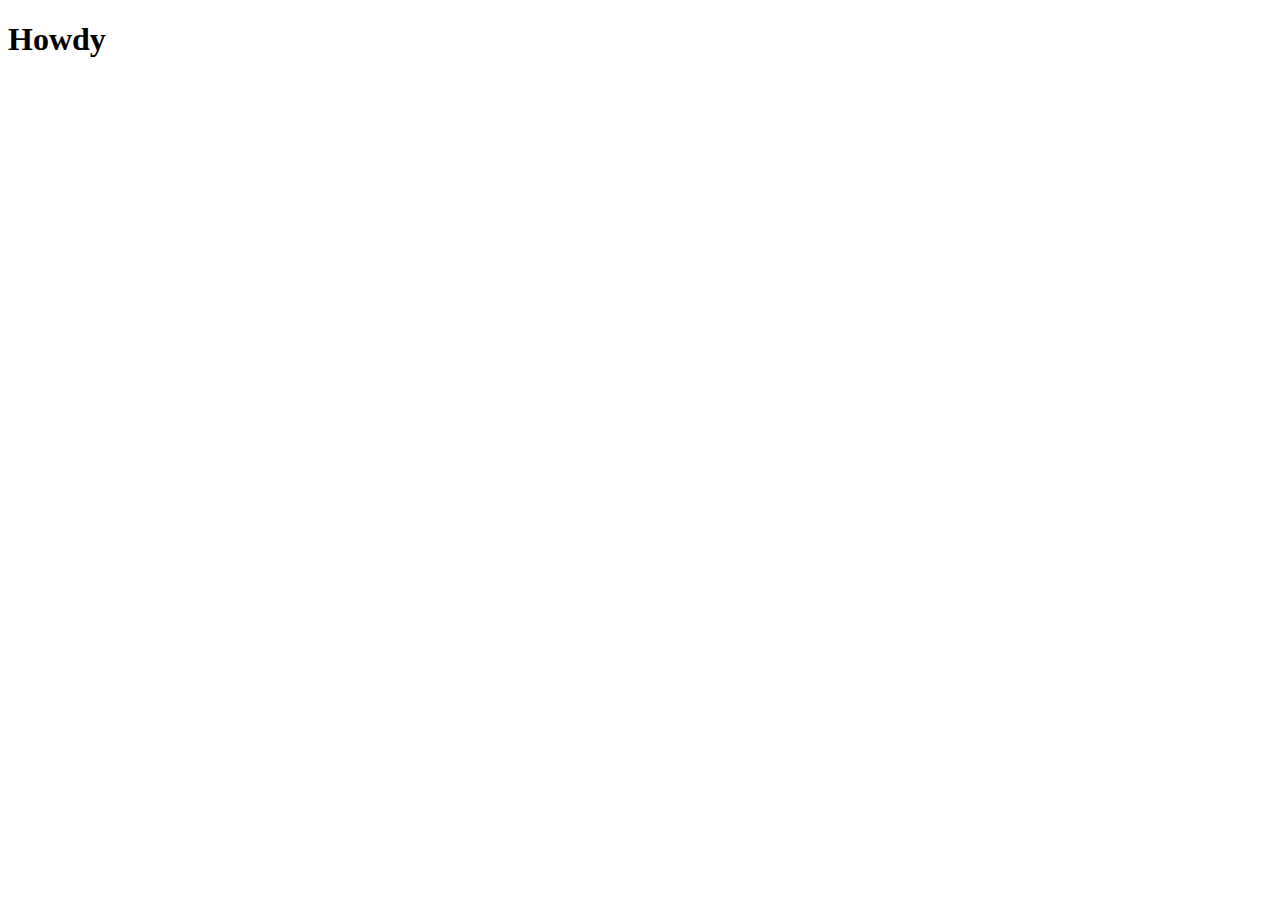
==== index.html @ fedf6601 "Add files via upload" ====
<!doctype html>
<html lang="nl">
	
<head>
	<meta charset="UTF-8">
	<meta name="author" content="jouw naam">
	<meta name="viewport" content="width=device-width, initial-scale=1">
	
	<title>Howdy</title>
	
	<link href="styles/style.css" rel="stylesheet">
</head>

<body>
	<h1>Howdy</h1>
	<script src="scripts/script.js"></script>
</body>
	
</html>
---- styles/style.css ----
/* CSS Document */
*, *::after, *::before {
  box-sizing:border-box;  
}
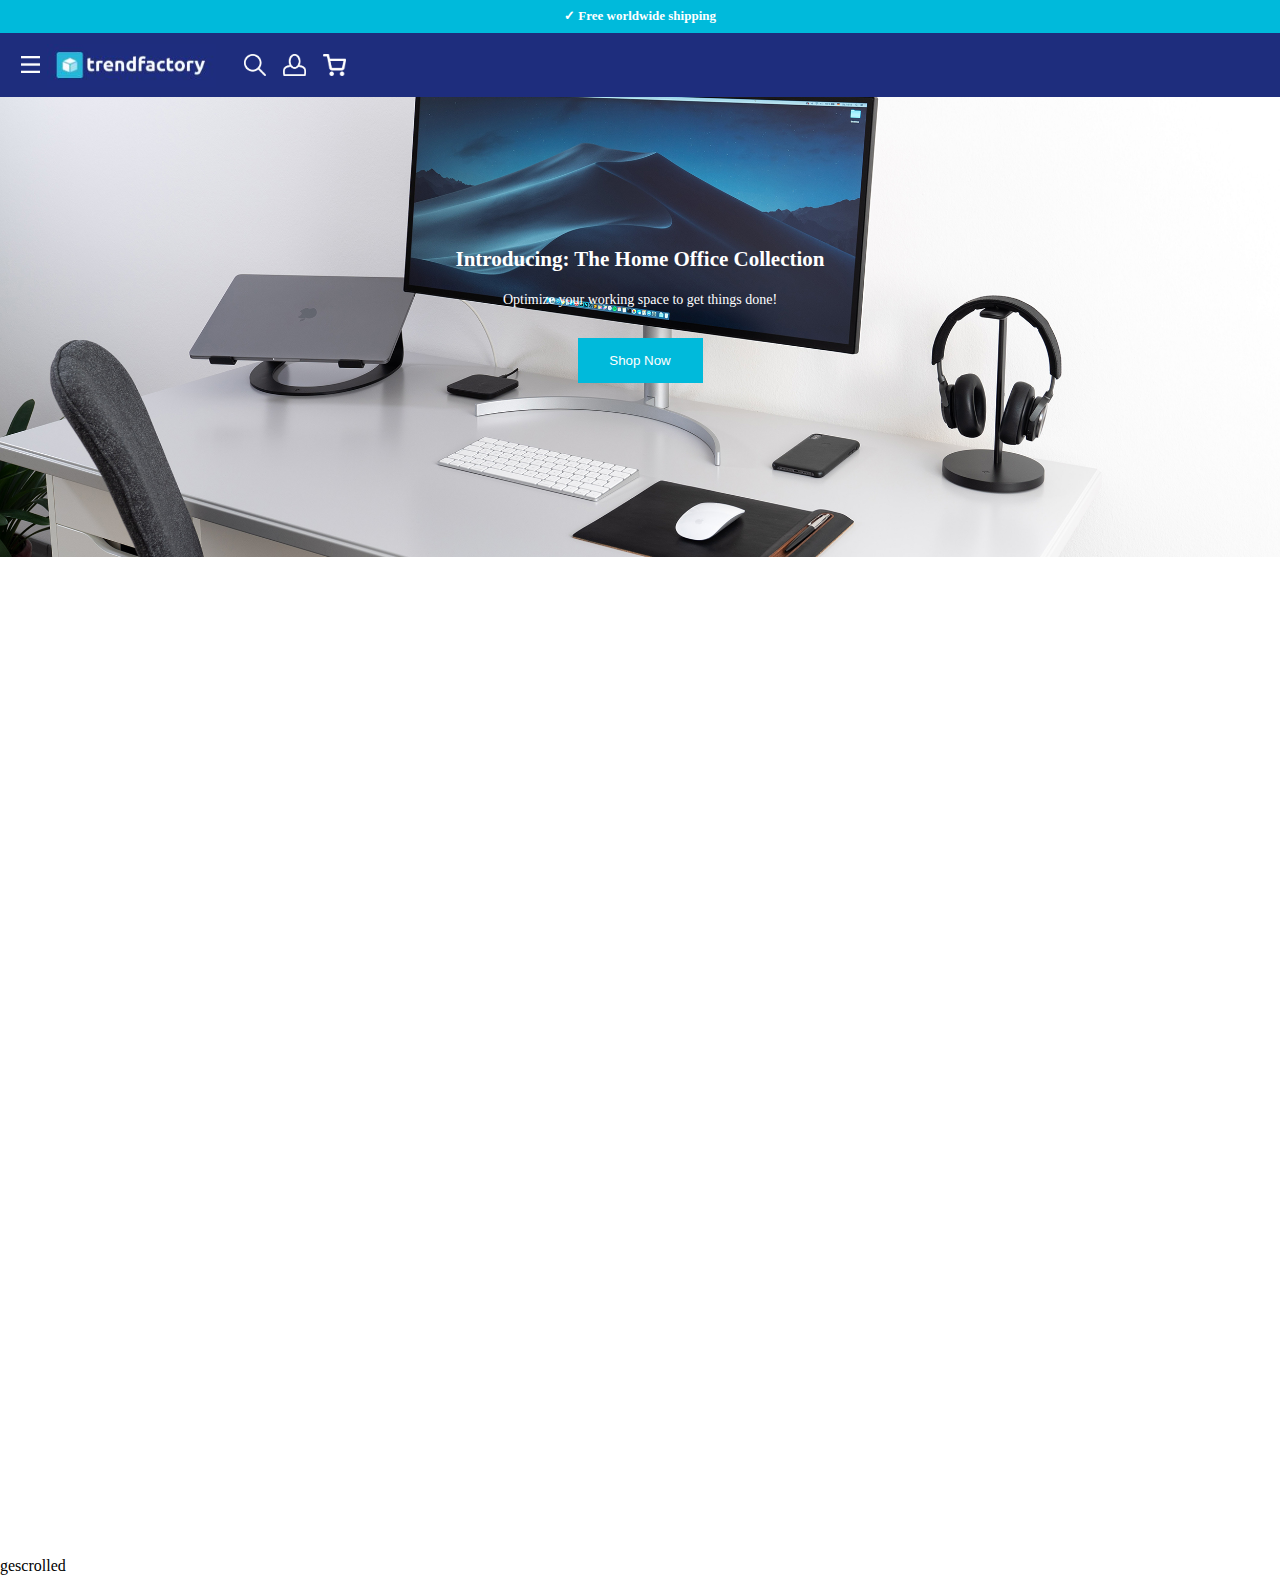
==== commit 563818bf: "Add files via upload" ====
--- a/index.html
+++ b/index.html
@@ -1,19 +1,46 @@
 <!doctype html>
 <html lang="nl">
-	
+
 <head>
 	<meta charset="UTF-8">
 	<meta name="author" content="jouw naam">
 	<meta name="viewport" content="width=device-width, initial-scale=1">
-	
+	<link href="styles/style.css" rel="stylesheet">
 	<title>Howdy</title>
-	
-	<link href="styles/style.css" rel="stylesheet">
 </head>
 
 <body>
-	<h1>Howdy</h1>
+	<header>
+		<section class="top-bar">
+			<h6> &#x2713; Free worldwide shipping</h6>
+
+		</section>
+	<nav class="nav">
+		<img class="hamburger" src="images/menu.png" alt="Hamburger menu">
+		<a href="index.html">
+		<img class="logo" src="images/logo.JPG" alt="Logo trend factory">
+		</a>
+		<img class="search" src="images/search.png" alt="zoek knop">
+		<img class="account" src="images/account.png" alt="account knop">
+		<img class="cart" src="images/cart.png" alt="winkelwagen knop">
+	</nav>
+</header>
+<a href="#"></a>
+<section id="showcase1">
+      <h1> Introducing: The Home Office Collection</h1>
+      <p> Optimize your working space to get things done!</p>
+			<a href="shop.html">
+			<button type="submit" name="button" class="button_1">Shop Now</button>
+			</a>
+  </section>
+
+	<p id="tester">
+		gescrolled
+	</p>
+
+
+
 	<script src="scripts/script.js"></script>
 </body>
-	
+
 </html>
--- a/styles/style.css
+++ b/styles/style.css
@@ -1,5 +1,107 @@
 /* CSS Document */
 *, *::after, *::before {
-  box-sizing:border-box;  
+  box-sizing:border-box;
+  padding: 0;
+  margin: 0;
+  text-decoration: none;
+  list-style: none;
 }
 
+body {
+  font-family: montserrat;
+}
+
+section.top-bar {
+  height: 33px;
+  background-color: #00BADB;
+}
+
+section.top-bar h6 {
+  padding: 8px 0;
+  font-size: 13px;
+color: white;
+text-align: center;
+}
+
+nav {
+position: sticky;
+top: 0;
+background: #1E2D7D;
+height: 64px;
+width: 100%;
+}
+
+img{
+  position: relative;
+}
+
+img.hamburger {
+height: auto;
+height: 17px;
+position: relative;
+bottom: 0.2em;
+left: 1.3em;
+}
+
+img.logo {
+height: auto;
+height: 43px;
+position: relative;
+top: 0.7em;
+left: 1.5em;
+}
+
+img.search {
+  height: auto;
+  height: 22px;
+  position: relative;
+  left: 3em;
+}
+
+img.account {
+  height: auto;
+  height: 22px;
+  position: relative;
+  left: 3.8em;
+}
+
+img.cart {
+  height: auto;
+  height: 22px;
+  position: relative;
+  left: 4.6em;
+}
+
+#showcase1 {
+min-height: 460px;
+  background-image: url('../images/showcase.jpg');
+  background-size: cover;
+  background-position: center;
+  text-align: center;
+  color: white;
+}
+
+#showcase1 h1 {
+  padding-top: 150px;
+  font-size: 21px;
+}
+
+#showcase1 p {
+  padding-top:20px;
+  font-size: 14px;
+  margin-bottom: 30px;
+}
+
+.button_1 {
+  height: 45px;
+  width: 125px;
+  background: #00BADB;
+  border: none;
+  align-content: center;
+  color: #ffffff;
+
+}
+
+#tester {
+  padding-top: 1000px;
+}
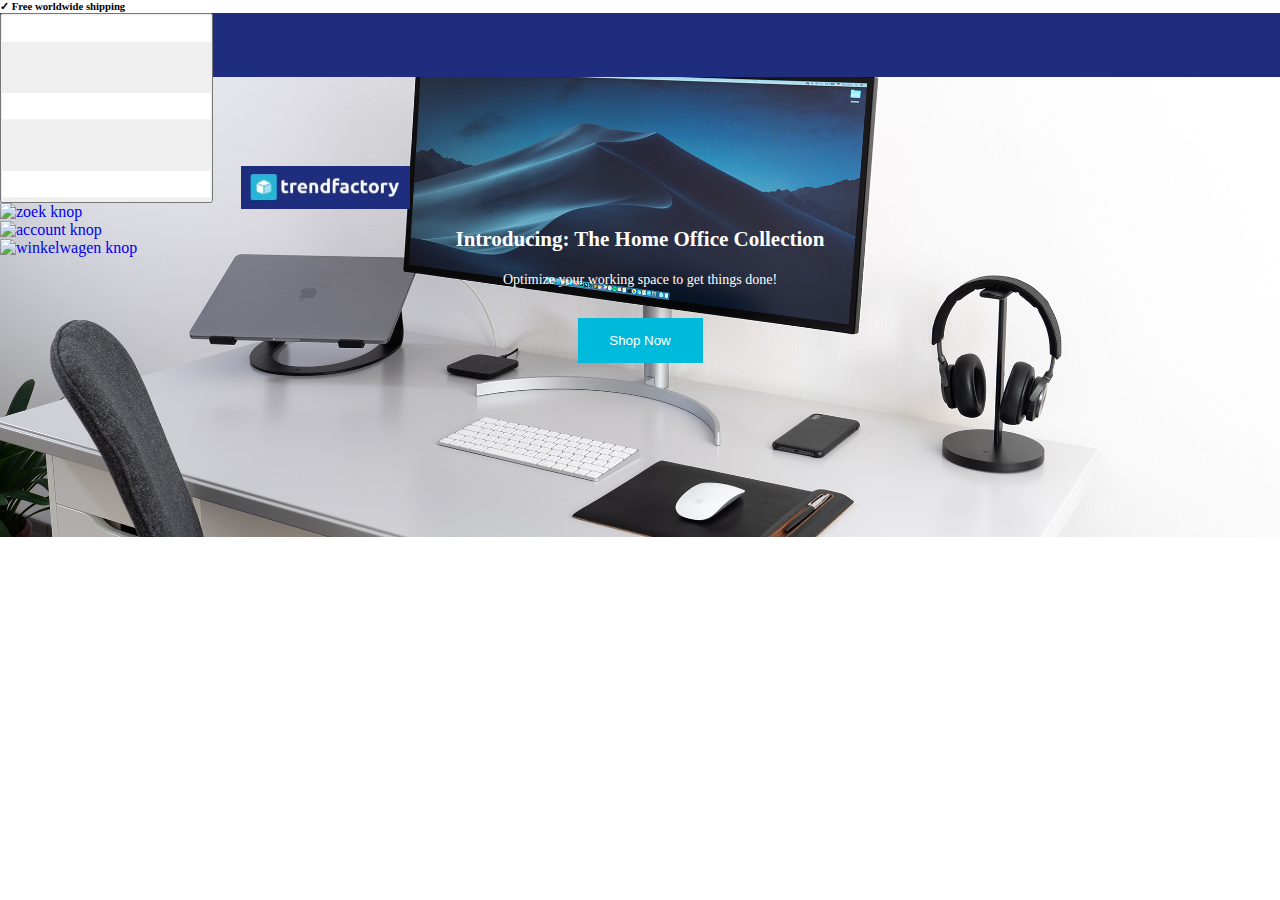
==== commit 580b76c4: "Add files via upload" ====
--- a/index.html
+++ b/index.html
@@ -3,30 +3,40 @@
 
 <head>
 	<meta charset="UTF-8">
-	<meta name="author" content="jouw naam">
+	<title>Trend Facotry</title>
+	<meta name="Nick Ebbelaar" content="Nick Ebbelaar">
 	<meta name="viewport" content="width=device-width, initial-scale=1">
+	<link rel="preconnect" href="https://fonts.gstatic.com">
+<link href="https://fonts.googleapis.com/css2?family=Poppins:wght@600;700&display=swap" rel="stylesheet">
 	<link href="styles/style.css" rel="stylesheet">
-	<title>Howdy</title>
 </head>
 
 <body>
 	<header>
-		<section class="top-bar">
-			<h6> &#x2713; Free worldwide shipping</h6>
+		<!-- Top bar -->
+		<section>
+		<h6> &#x2713; Free worldwide shipping</h6>
 
+    <!-- Navigatie bar -->
 		</section>
-	<nav class="nav">
-		<img class="hamburger" src="images/menu.png" alt="Hamburger menu">
-		<a href="index.html">
-		<img class="logo" src="images/logo.JPG" alt="Logo trend factory">
-		</a>
-		<img class="search" src="images/search.png" alt="zoek knop">
-		<img class="account" src="images/account.png" alt="account knop">
-		<img class="cart" src="images/cart.png" alt="winkelwagen knop">
-	</nav>
-</header>
-<a href="#"></a>
-<section id="showcase1">
+
+	  <nav>
+		  <button type="button" name="hamburger_menu"><img src="images/menu.png" alt="Hamburger menu"> </button>
+
+		  <a href="index.html">
+		    <img class="logo" src="images/logo.JPG" alt="Logo trend factory">
+		  </a>
+	   	<ul>
+			  <li><a href="#"><img src="images/search.svg" alt="zoek knop"></a></li>
+			  <li><a href="#"><img  src="images/account.svg" alt="account knop"></a></li>
+			  <li><a href="#"><img src="images/cart.svg" alt="winkelwagen knop"></a></li>
+		  </ul>
+	  </nav>
+
+  </header>
+
+
+   <section id="showcase1">
       <h1> Introducing: The Home Office Collection</h1>
       <p> Optimize your working space to get things done!</p>
 			<a href="shop.html">
@@ -34,11 +44,9 @@
 			</a>
   </section>
 
-	<p id="tester">
-		gescrolled
-	</p>
 
-
+	<section class="box_gadgets">
+	</section>
 
 	<script src="scripts/script.js"></script>
 </body>
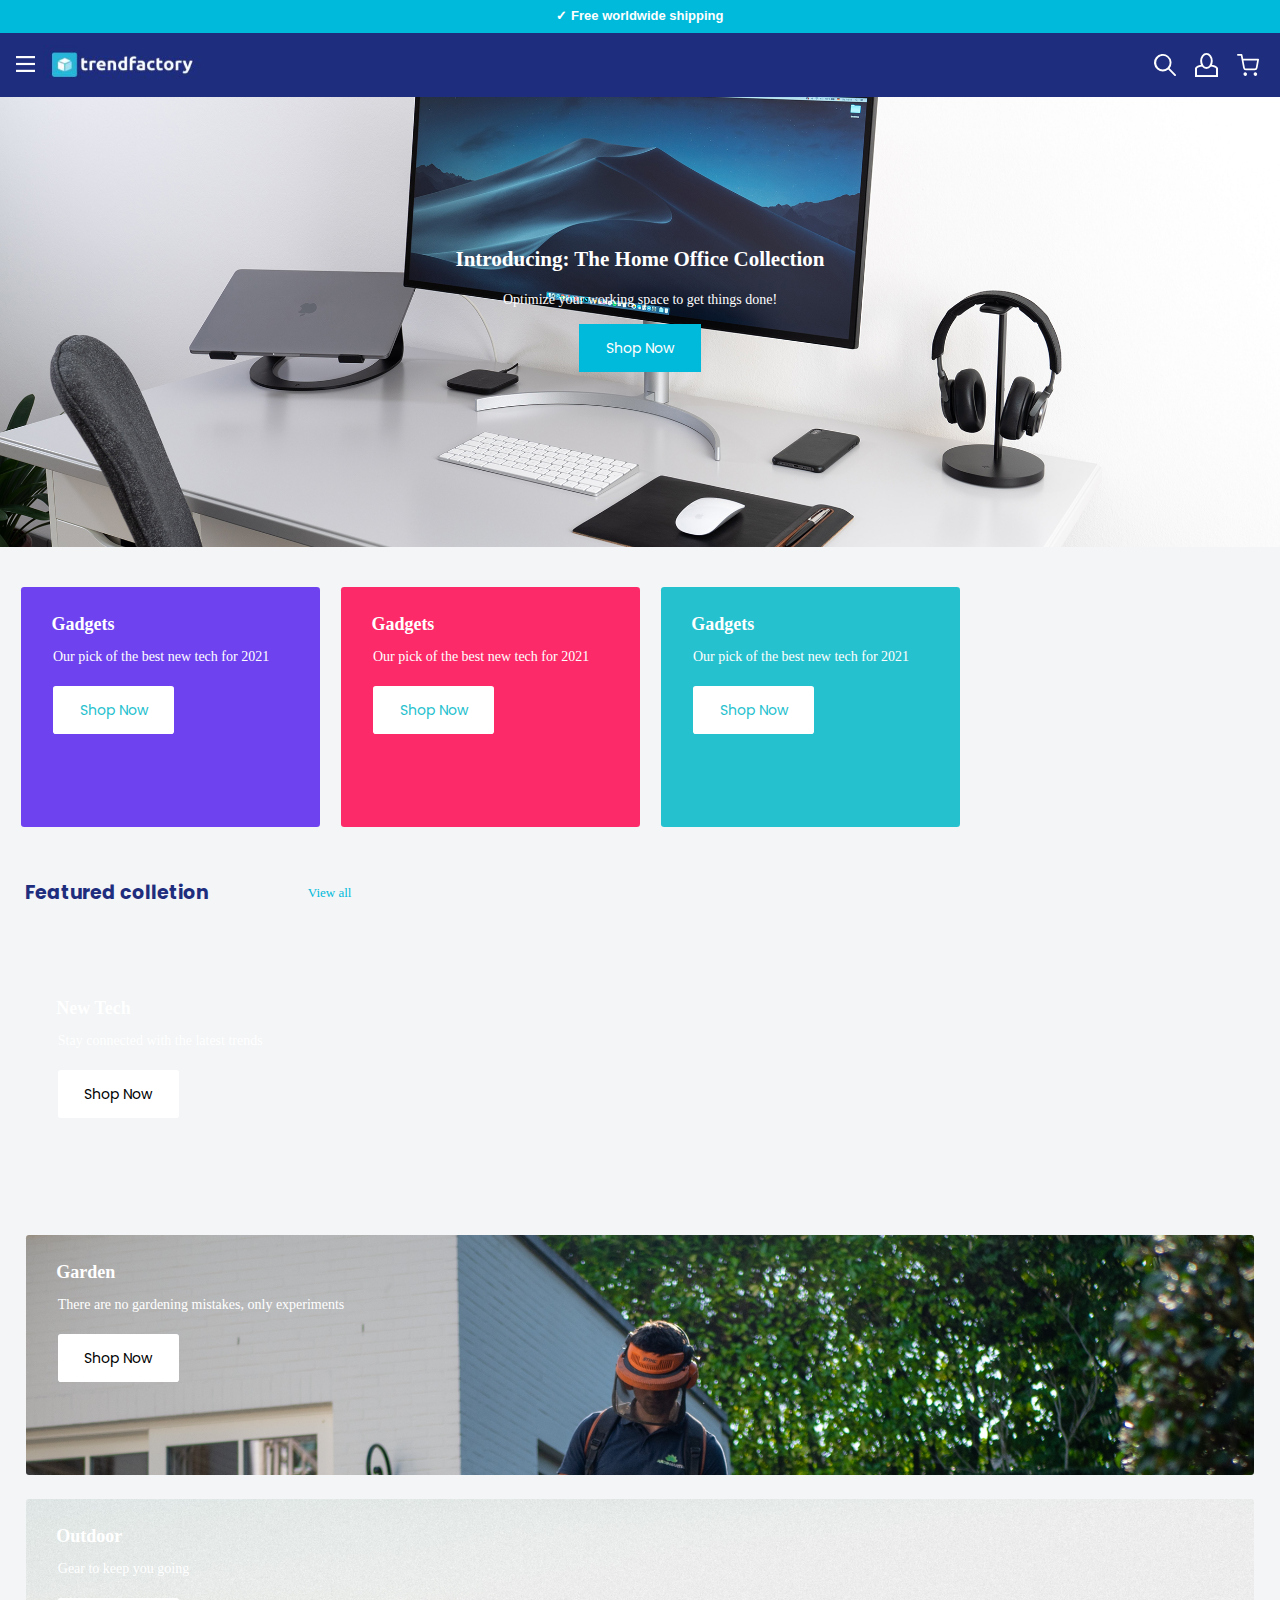
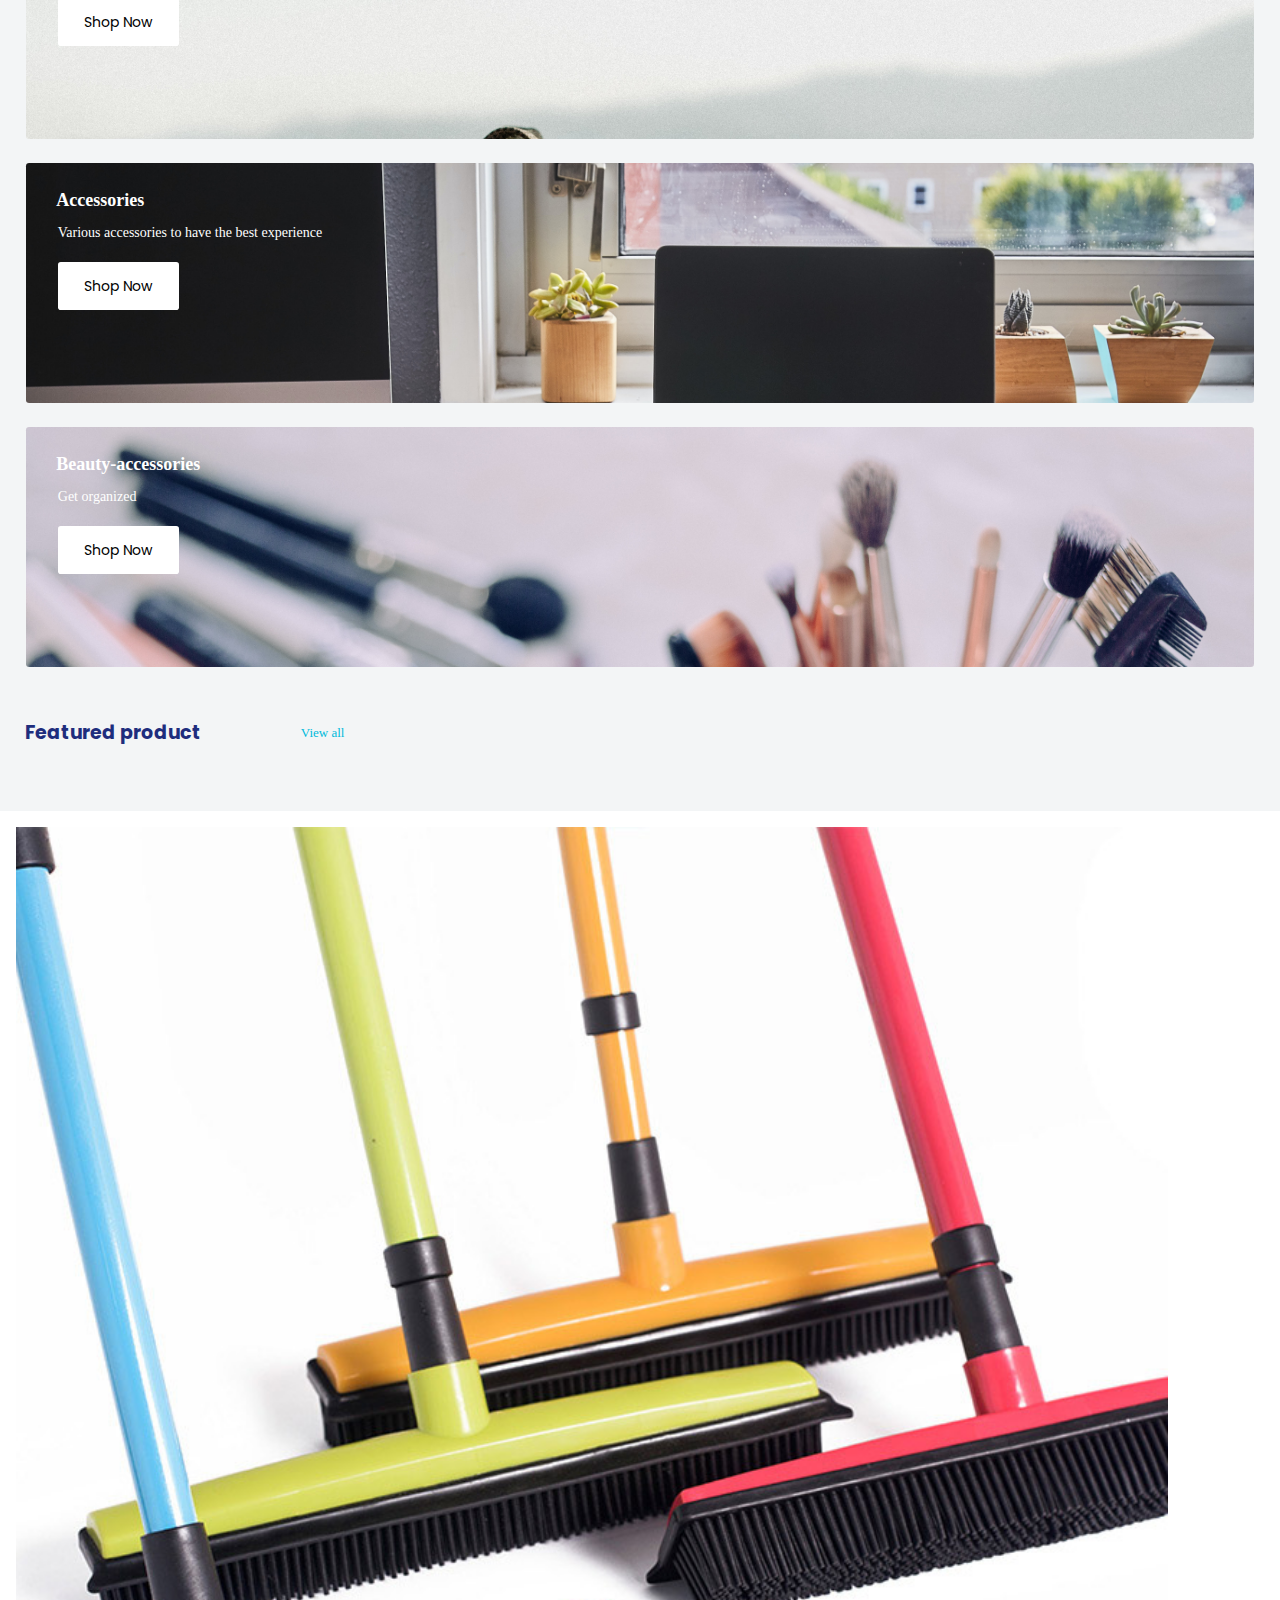
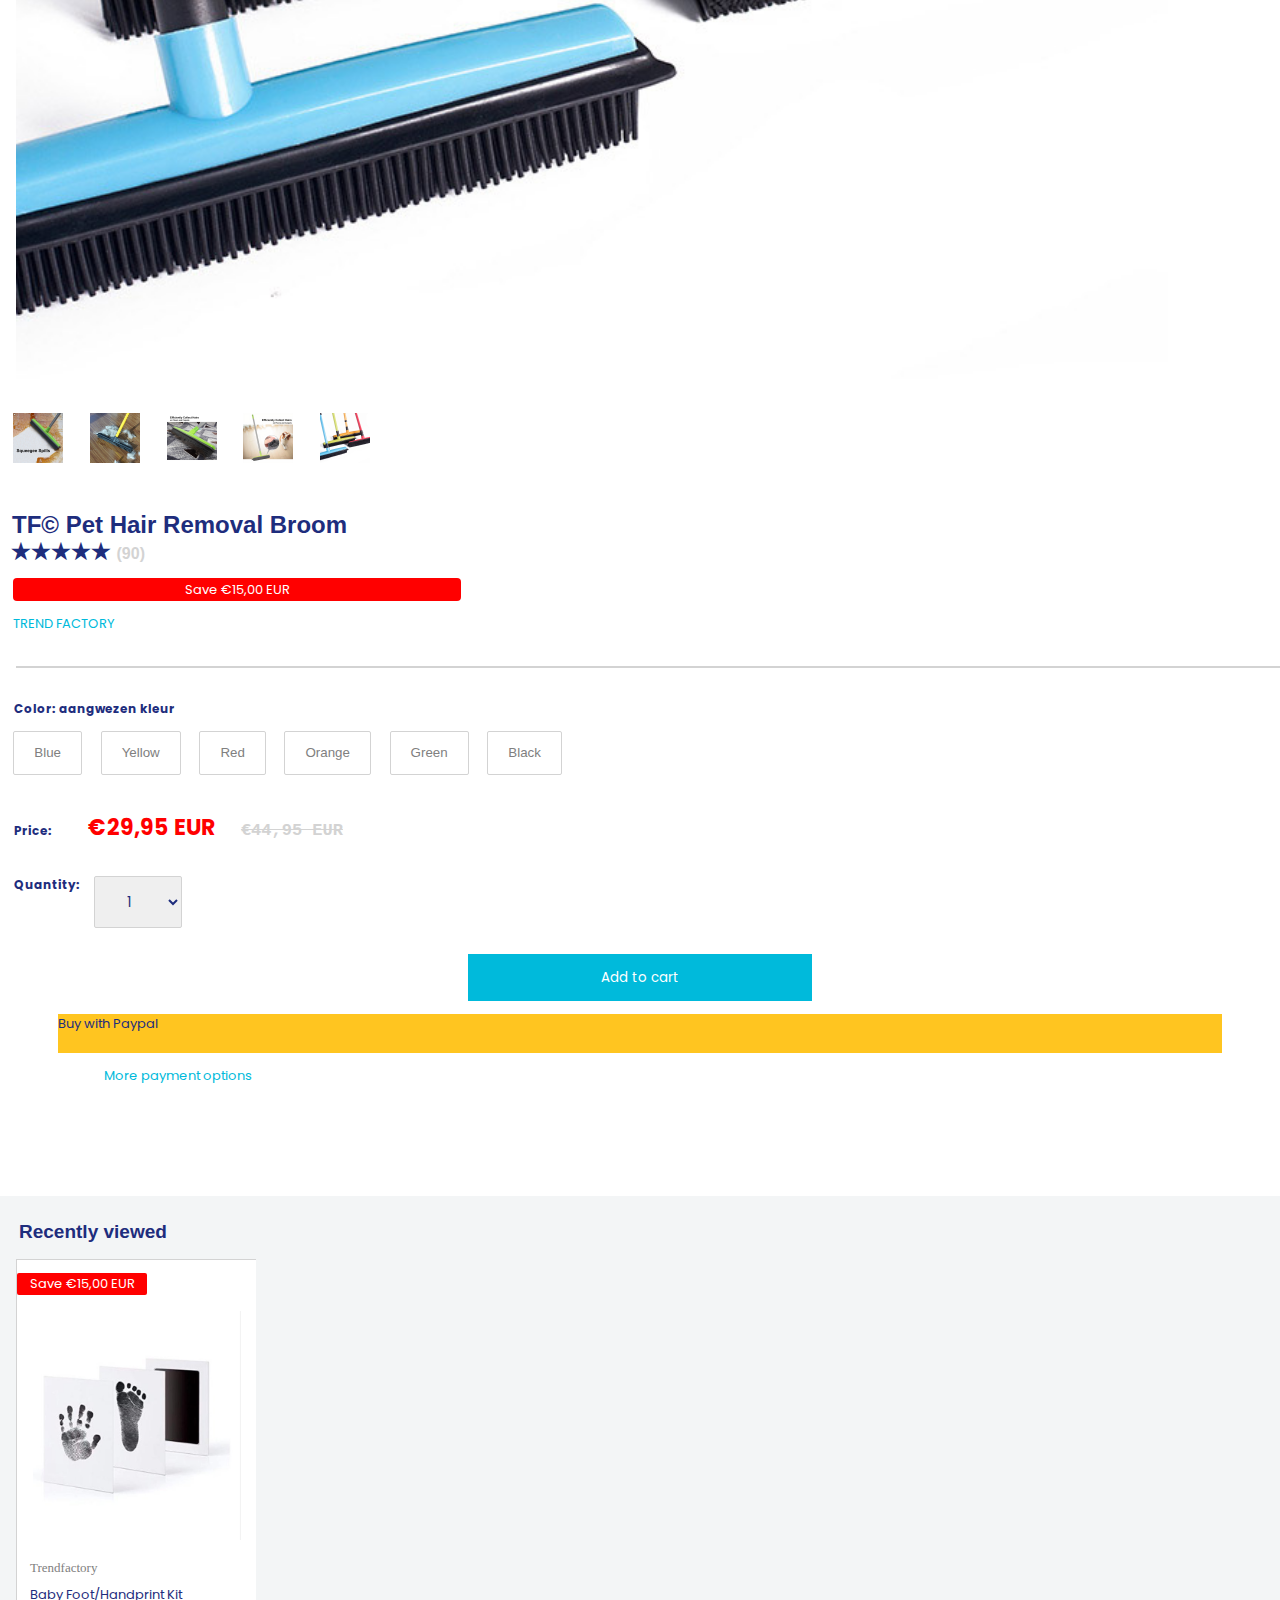
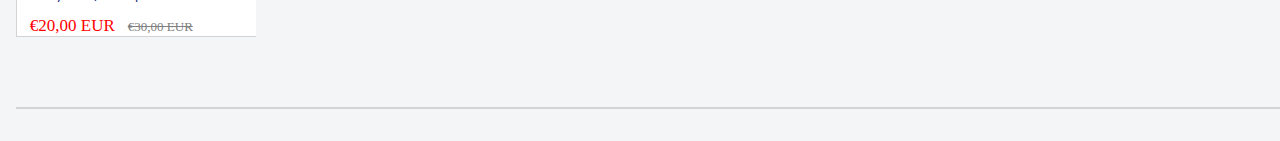
==== commit 272e9384: "Add files via upload" ====
--- a/index.html
+++ b/index.html
@@ -7,7 +7,7 @@
 	<meta name="Nick Ebbelaar" content="Nick Ebbelaar">
 	<meta name="viewport" content="width=device-width, initial-scale=1">
 	<link rel="preconnect" href="https://fonts.gstatic.com">
-<link href="https://fonts.googleapis.com/css2?family=Poppins:wght@600;700&display=swap" rel="stylesheet">
+  <link href="https://fonts.googleapis.com/css2?family=Poppins:wght@600;700&display=swap" rel="stylesheet">
 	<link href="styles/style.css" rel="stylesheet">
 </head>
 
@@ -22,7 +22,6 @@
 
 	  <nav>
 		  <button type="button" name="hamburger_menu"><img src="images/menu.png" alt="Hamburger menu"> </button>
-
 		  <a href="index.html">
 		    <img class="logo" src="images/logo.JPG" alt="Logo trend factory">
 		  </a>
@@ -32,21 +31,180 @@
 			  <li><a href="#"><img src="images/cart.svg" alt="winkelwagen knop"></a></li>
 		  </ul>
 	  </nav>
-
   </header>
 
-
-   <section id="showcase1">
+<main>
+
+   <section>
       <h1> Introducing: The Home Office Collection</h1>
       <p> Optimize your working space to get things done!</p>
-			<a href="shop.html">
-			<button type="submit" name="button" class="button_1">Shop Now</button>
-			</a>
-  </section>
-
-
-	<section class="box_gadgets">
+			<a href="shop.html"> Shop Now </a>
+  </section>
+
+<!-- De drie promo boxen -->
+
+<section>
+<ul>
+	<li>
+		<h4>Gadgets</h4>
+		<p>Our pick of the best new tech for 2021</p>
+		<a href="shop.html">Shop Now</a>
+	</li>
+
+	<li>
+		<h4>Gadgets</h4>
+		<p>Our pick of the best new tech for 2021</p>
+		<a href="shop.html">Shop Now</a>
+	</li>
+
+	<li>
+		<h4>Gadgets</h4>
+		<p>Our pick of the best new tech for 2021</p>
+		<a href="shop.html">Shop Now</a>
+	</li>
+
+</ul>
+</section>
+
+<!-- Featured collections titel -->
+  <section>
+	  <h2>Featured colletion</h2>
+	  <a href="shop.html">View all</a>
+  </section>
+
+
+<!-- De featured collections -->
+	<section>
+
+	<ol>
+		<li>
+		  <h4>New Tech</h4>
+		  <p>Stay connected with the latest trends</p>
+		  <a href="shop.html">Shop Now</a>
+		</li>
+
+
+    <li>
+			<h4>Garden</h4>
+			<p>There are no gardening mistakes, only experiments</p>
+			<a href="shop.html">Shop Now</a>
+		</li>
+
+
+		<li>
+			<h4>Outdoor</h4>
+			<p>Gear to keep you going</p>
+			<a href="shop.html">Shop Now</a>
+		</li>
+
+	  <li>
+			<h4>Accessories</h4>
+			<p>Various accessories to have the best experience</p>
+			<a href="shop.html">Shop Now</a>
+		</li>
+
+		<li>
+			<h4>Beauty-accessories</h4>
+			<p>Get organized</p>
+			<a href="shop.html">Shop Now</a>
+    </li>
+  </ol>
 	</section>
+
+<!-- featured product titel -->
+	<section>
+	  <h2>Featured product</h2>
+	  <a href="shop.html">View all</a>
+  </section>
+
+	<section>
+		<img src="images/broom.jpg" alt="">
+
+		<ul>
+			<li><button type="button" name="button"> <img src="images/thumb1.jpg" alt=""> </button></li>
+			<li><button type="button" name="button"> <img src="images/thumb2.jpg" alt=""> </button></li>
+			<li><button type="button" name="button"> <img src="images/thumb3.jpg" alt=""> </button></li>
+			<li><button type="button" name="button"> <img src="images/thumb4.jpg" alt=""> </button></li>
+			<li><button type="button" name="button"> <img src="images/broom.jpg" alt=""> </button></li>
+		</ul>
+
+    <h2>TF© Pet Hair Removal Broom</h2>
+		<h3>★★★★★ <span>(90)</span></h3>
+		<p>Save €15,00 EUR</p>
+		<a href="shop.html">TREND FACTORY</a>
+		<hr>
+		<h6>Color: aangwezen kleur</h6>
+
+		<ul>
+			<li><button type="button" name="button">Blue</button></li>
+			<li><button type="button" name="button">Yellow</button></li>
+			<li><button type="button" name="button">Red</button></li>
+			<li><button type="button" name="button">Orange</button></li>
+			<li><button type="button" name="button">Green</button></li>
+			<li><button type="button" name="button">Black</button></li>
+		</ul>
+
+    <h6>Price: <span>€29,95 EUR</span><span>€44,95 EUR</span></h6>
+
+   <div class="dropdown">
+    <h6>Quantity: </h6>
+		<select  name="quantity">
+			<option disabled selected>1</option>
+			<option value="2">2</option>
+			<option value="3">3</option>
+			<option value="4">4</option>
+			<option value="5">5</option>
+			<option value="6">6</option>
+			<option value="7">7</option>
+			<option value="8">8</option>
+		</select>
+		</div>
+
+
+		<button id="addtocart" type="button" name="add to cart">Add to cart</button>
+    <a href="shop.html">Buy with Paypal</a>
+		<a href="shop.html">More payment options</a>
+	</section>
+
+	<section>
+	  <h2>Recently viewed</h2>
+  </section>
+
+	<section>
+		<ul>
+			<li>
+				<p>Save €15,00 EUR</p>
+        <img src="images/babykit.jpg" alt="">
+				<p>Trendfactory</p>
+				<p>Baby Foot/Handprint Kit</p>
+				<p><span>€20,00 EUR</span><span>€30,00 EUR</span></p>
+			</li>
+
+			<li>
+				<p>Save €15,00 EUR</p>
+				<img src="images/acryl.jpg" alt="">
+				<p>Trendfactory</p>
+				<p>Baby Foot/Handprint Kit</p>
+				<p><span>€20,00 EUR</span><span>€30,00 EUR</span></p>
+			</li>
+			<li>
+				<p>Save €15,00 EUR</p>
+				<img src="images/leds.png" alt="">
+				<p>Trendfactory</p>
+				<p>Baby Foot/Handprint Kit</p>
+				<p><span>€20,00 EUR</span><span>€30,00 EUR</span></p>
+			</li>
+		</ul>
+	</section>
+
+	<footer>
+		<hr>
+
+	</footer>
+
+
+
+</main>
 
 	<script src="scripts/script.js"></script>
 </body>
--- a/styles/style.css
+++ b/styles/style.css
@@ -1,4 +1,6 @@
 /* CSS Document */
+
+
 *, *::after, *::before {
   box-sizing:border-box;
   padding: 0;
@@ -9,99 +11,528 @@
 
 body {
   font-family: montserrat;
-}
-
-section.top-bar {
+  background-color: #F3F5F6;
+}
+
+body > header section {
   height: 33px;
   background-color: #00BADB;
 }
 
-section.top-bar h6 {
+body > header section h6 {
   padding: 8px 0;
   font-size: 13px;
 color: white;
 text-align: center;
-}
-
-nav {
-position: sticky;
-top: 0;
+font-family: sans-serif;
+
+}
+
+body > header nav {
+display: flex;
+align-items: center;
 background: #1E2D7D;
-height: 64px;
+height: 4em;
+padding: 0 1em;
+}
+
+body > header nav button {
+  height: 1.4em;
+  width: 1.4em;
+  border: none;
+  appearance: none;
+  background: none;
+  cursor: pointer;
+  transition: all .5s ease-in-out;
+
+}
+
+body > header nav button img {
 width: 100%;
-}
-
-img{
-  position: relative;
-}
-
-img.hamburger {
 height: auto;
-height: 17px;
-position: relative;
-bottom: 0.2em;
-left: 1.3em;
-}
-
-img.logo {
-height: auto;
-height: 43px;
-position: relative;
-top: 0.7em;
-left: 1.5em;
-}
-
-img.search {
+
+}
+
+body > header nav > a {
+  width: 10em;
+  display: block;
+  margin-left: .5em;
+}
+
+body > header nav > a img {
+  width: 100%;
   height: auto;
-  height: 22px;
-  position: relative;
-  left: 3em;
-}
-
-img.account {
+  display: block;
+}
+
+body > header nav > ul {
+  display: flex;
+  margin-left: auto;
+
+}
+
+body > header nav > ul li{
+margin-left: .6em;
+
+}
+
+body > header nav > ul a {
+  height: 2em;
+  width:  2em;
+  display: flex;
+  justify-content: center;
+  align-items: center;
+
+}
+
+body > header nav > ul a img {
   height: auto;
-  height: 22px;
-  position: relative;
-  left: 3.8em;
-}
-
-img.cart {
-  height: auto;
-  height: 22px;
-  position: relative;
-  left: 4.6em;
-}
-
-#showcase1 {
-min-height: 460px;
-  background-image: url('../images/showcase.jpg');
+  width: 1.4em;
+}
+
+
+main section:first-of-type {
+min-height: 450px;
+  background: url('../images/showcase.jpg');
   background-size: cover;
   background-position: center;
   text-align: center;
   color: white;
-}
-
-#showcase1 h1 {
+
+}
+
+main section:first-of-type h1 {
   padding-top: 150px;
   font-size: 21px;
 }
 
-#showcase1 p {
+main section:first-of-type p {
   padding-top:20px;
   font-size: 14px;
   margin-bottom: 30px;
 }
 
-.button_1 {
-  height: 45px;
-  width: 125px;
-  background: #00BADB;
+main section:first-of-type a {
+  color: #fff;
+  font-size: 14px;
+  font-family: poppins;
+  padding: 1em 1.9em;
+  background-color: #00BADB;
+}
+
+
+/* DE 3 PROMO BOXEN */
+main section:nth-of-type(2) {
+  display: flex;
+  overflow-x: auto;
+}
+
+main section:nth-of-type(2) ul li {
+  flex-shrink: 0;
+  border-radius: .2em;
+  margin: 2.5em 0 0 1.3em;
+  height: 15em;
+  width: 18.7em;
+}
+
+main section:nth-of-type(2) ul li:first-of-type {
+  background-color: #6F42EF;
+}
+
+main section:nth-of-type(2) ul li:nth-of-type(2) {
+  background-color: #FC2A68;
+}
+
+main section:nth-of-type(2) ul li:last-of-type {
+  background-color: #26C1CE;
+}
+
+main section:nth-of-type(2) h4 {
+  color: #fff;
+  font-size: 18px;
+  padding-top: 1.5em;
+  padding-left: 1.7em;
+}
+
+main section:nth-of-type(2) p {
+  color: #fff;
+  font-size: 14px;
+  padding-top: 1em;
+  padding-left: 2.3em;
+  padding-bottom: 2.5em;
+  margin-right: 1em;
+}
+
+main section:nth-of-type(2) a {
+  font-size: 14px;
+  font-family: poppins;
+  padding: 1em 1.9em;
+  background-color: #fff;
+  margin-left: 2.3em;
+  border-radius: .2em;
+}
+
+main section:nth-of-type(2) ul a:first-child {
+  color: #6F42EF;
+}
+
+main section:nth-of-type(2) ul a:nth-of-type(2) {
+  color: #FC2A68;
+}
+
+main section:nth-of-type(2) ul a:last-of-type {
+  color: #26C1CE;
+}
+
+main section:nth-of-type(3) {
+ display: flex;
+ align-items: center;
+ margin-top: 3.2em;
+ margin-bottom: 4em;
+}
+main section:nth-of-type(3) h2 {
+  color: #1E2D7D;
+  font-family: poppins;
+  font-size: 19px;
+  margin-left: 1.3em;
+}
+
+main section:nth-of-type(3) a {
+  color: #00BADB;
+  font-size: 13px;
+  margin-left: 7.7em;
+}
+
+main section:nth-of-type(4) ol li {
+  border-radius: .2em;
+  margin: 1.5em 1.6em;
+  height: 15em;
+  background-size: cover;
+
+}
+
+main section:nth-of-type(4) ol li:first-of-type {
+  background: url('../images/tech.jpg');
+  background-size: cover;
+
+}
+
+main section:nth-of-type(4) ol li:nth-of-type(2) {
+  background: url('../images/garden.jpg');
+  background-size: cover;
+}
+
+main section:nth-of-type(4) ol li:nth-of-type(3) {
+  background: url('../images/outdoor.jpg');
+  background-size: cover;
+}
+
+main section:nth-of-type(4) ol li:nth-of-type(4) {
+  background: url('../images/accessories.jpg');
+  background-size: cover;
+}
+
+main section:nth-of-type(4) ol li:last-of-type {
+  background: url('../images/beauty-accessories.jpg');
+  background-size: cover;
+}
+
+
+main section:nth-of-type(4) h4 {
+  color: #fff;
+  font-size: 18px;
+  padding-top: 1.5em;
+  padding-left: 1.7em;
+}
+
+main section:nth-of-type(4) p {
+  color: #fff;
+  font-size: 14px;
+  padding-top: 1em;
+  padding-left: 2.3em;
+  padding-bottom: 2.5em;
+}
+
+main section:nth-of-type(4) a {
+  color: #000;
+  font-size: 14px;
+  font-family: poppins;
+  padding: 1em 1.9em;
+  background-color: #fff;
+  margin-left: 2.3em;
+  border-radius: .2em;
+}
+
+main section:nth-of-type(5) {
+ display: flex;
+ align-items: center;
+ margin-top: 3.2em;
+ margin-bottom: 4em;
+}
+
+main section:nth-of-type(5) h2 {
+  color: #1E2D7D;
+  font-family: poppins;
+  font-size: 19px;
+  margin-left: 1.3em;
+}
+
+main section:nth-of-type(5) a {
+  color: #00BADB;
+  font-size: 13px;
+  margin-left: 7.7em;
+}
+
+section:nth-of-type(6)  {
+background-color: #fff;
+}
+main > section img {
+  height: auto;
+  width: 90%;
+  margin: 1em;
+}
+
+main > section > ul li button img {
+  width: 50px;
   border: none;
-  align-content: center;
-  color: #ffffff;
-
-}
-
-#tester {
-  padding-top: 1000px;
-}
+  appearance: none;
+  background: none;
+  margin: 1em;
+}
+
+main > section:nth-of-type(6) > ul li button {
+  appearance: none;
+  background: none;
+  border: none;
+
+}
+
+main > section > ul {
+  display: flex;
+}
+
+section:nth-of-type(6) > h2 {
+  color: #1E2D7D;
+  font-family: sans-serif;
+  margin-top: 1.3em;
+  margin-left: .5em;
+}
+
+section:nth-of-type(6) > h3 {
+  color: #1E2D7D;
+  margin-left: .5em;
+  font-size: 22px;
+}
+
+section:nth-of-type(6) > h3 span {
+  color: lightgrey;
+  font-family: sans-serif;
+  font-size: 16px;
+}
+
+section:nth-of-type(6) > P {
+  text-align: center;
+  background-color: red;
+  font-family: poppins;
+  color: #fff;
+  border-radius: 4px;
+  font-size: 13px;
+  width: 35%;
+  margin: 1em;
+  padding: .1em;
+}
+
+section:nth-of-type(6) > a {
+  color: #00BADB;
+  font-family: poppins;
+  font-size: 13px;
+  margin-left: 1em;
+}
+
+hr {
+  border: none;
+  height: 2px;
+  background: lightgrey;
+  margin: 2em 1em;
+  align-items: center;
+}
+
+section:nth-of-type(6) > h6 {
+  color: #1E2D7D;
+  font-family: poppins;
+  font-size: 12px;
+  margin-left: 1.2em;
+}
+
+
+/* Kleuren buttons */
+main > section:nth-of-type(6) > ul:nth-of-type(2) li button {
+  color: grey;
+  padding: 1em 1.5em;
+  border-radius: 2px;
+  border: 1px solid lightgrey;
+  margin: 1em .4em 0 1em;
+  max-width: 100%;
+}
+
+section:nth-of-type(6) h6:nth-of-type(2) {
+  margin-top: 3em;
+}
+
+section:nth-of-type(6) h6:nth-of-type(2) span:first-of-type {
+  color: red;
+  font-size: 22px;
+  margin-left: 1.5em;
+}
+
+section:nth-of-type(6) h6:nth-of-type(2) span:last-of-type {
+  color: lightgrey;
+  font-size: 17px;
+  margin-left: 1.5em;
+  text-decoration-line: line-through;
+  font-family: monospace;
+}
+
+select {
+  padding: 1em 2em;
+  border: solid 1px lightgrey;
+  border-radius: 2px;
+}
+
+.dropdown {
+  display: flex;
+  margin-top: 2em;
+}
+
+.dropdown h6 {
+  color: #1E2D7D;
+  font-family: poppins;
+  font-size: 12px;
+  margin-left: 1.2em;
+}
+
+.dropdown select {
+  color: #1E2D7D;
+  font-family: poppins;
+  font-size: 14px;
+  margin-left: 1em;
+}
+
+#addtocart {
+  text-align: center;
+  margin: auto;
+  display: flex;
+  margin-top: 2em;
+  color: #fff;
+  background-color: #00BADB;
+  padding: 1em 10em;
+  border: none;
+  font-family: poppins;
+}
+
+section:nth-of-type(6) a:nth-of-type(2) {
+  color: #1E2D7D;
+  background-color: #FFC520;
+  margin: auto;
+  display: flex;
+  width: 91%;
+  height: 3em;
+  margin-top: 1em;
+}
+
+section:nth-of-type(6) a:last-of-type {
+  color: #00BADB;
+  margin: auto;
+  display: flex;
+  /* Vraag?
+  text-align: center;
+  */
+  height: 3em;
+  margin: 1em 0 0 8em;
+  padding-bottom: 10em;
+
+}
+
+section:nth-of-type(7) h2 {
+  color: #1E2D7D;
+  font-family: sans-serif;
+  margin-top: 1.3em;
+  margin-left: 1em;
+  font-size: 19px;
+}
+
+
+section:nth-of-type(8) {
+  margin: 1em;
+  height: 26em;
+  width: 15em;
+
+
+}
+
+section:nth-of-type(8) img {
+  width: 13em;
+  margin: 1em;
+}
+
+section:nth-of-type(8) p:first-of-type {
+  text-align: center;
+  background-color: red;
+  font-family: poppins;
+  color: #fff;
+  border-radius: 2px;
+  font-size: 13px;
+  margin-top: 1em;
+  width: 10em;
+  padding: .1em;
+}
+
+section:nth-of-type(8) p:nth-of-type(2) {
+  color: grey;
+  margin-left: 1em;
+  font-size: 13px;
+}
+
+section:nth-of-type(8) p:nth-of-type(3) {
+  color: #1E2D7D;
+  margin-left: 1em;
+  margin-top: .7em;
+  font-size: 13px;
+  font-family: poppins;
+}
+
+section:nth-of-type(8) p:last-of-type {
+  margin-left: .8em;
+  margin-top: .7em;
+}
+
+section:nth-of-type(8) p:last-of-type span:first-of-type {
+  color: red;
+  font-size: 17px;
+}
+
+section:nth-of-type(8) p:last-of-type span:last-of-type {
+  color: grey;
+  margin-left: 1em;
+  font-size: 13px;
+  text-decoration-line: line-through;
+}
+
+/* vraag? */
+section:nth-of-type(8) ul {
+  display: flex;
+  overflow-x: auto;
+
+}
+
+section:nth-of-type(8) ul li {
+  flex-shrink: 0;
+  background-color: white;
+  border: 1px solid lightgrey;
+  flex-shrink: 0;
+}
+
+hr:last-of-type {
+  width: 100%;
+  color: red;
+}
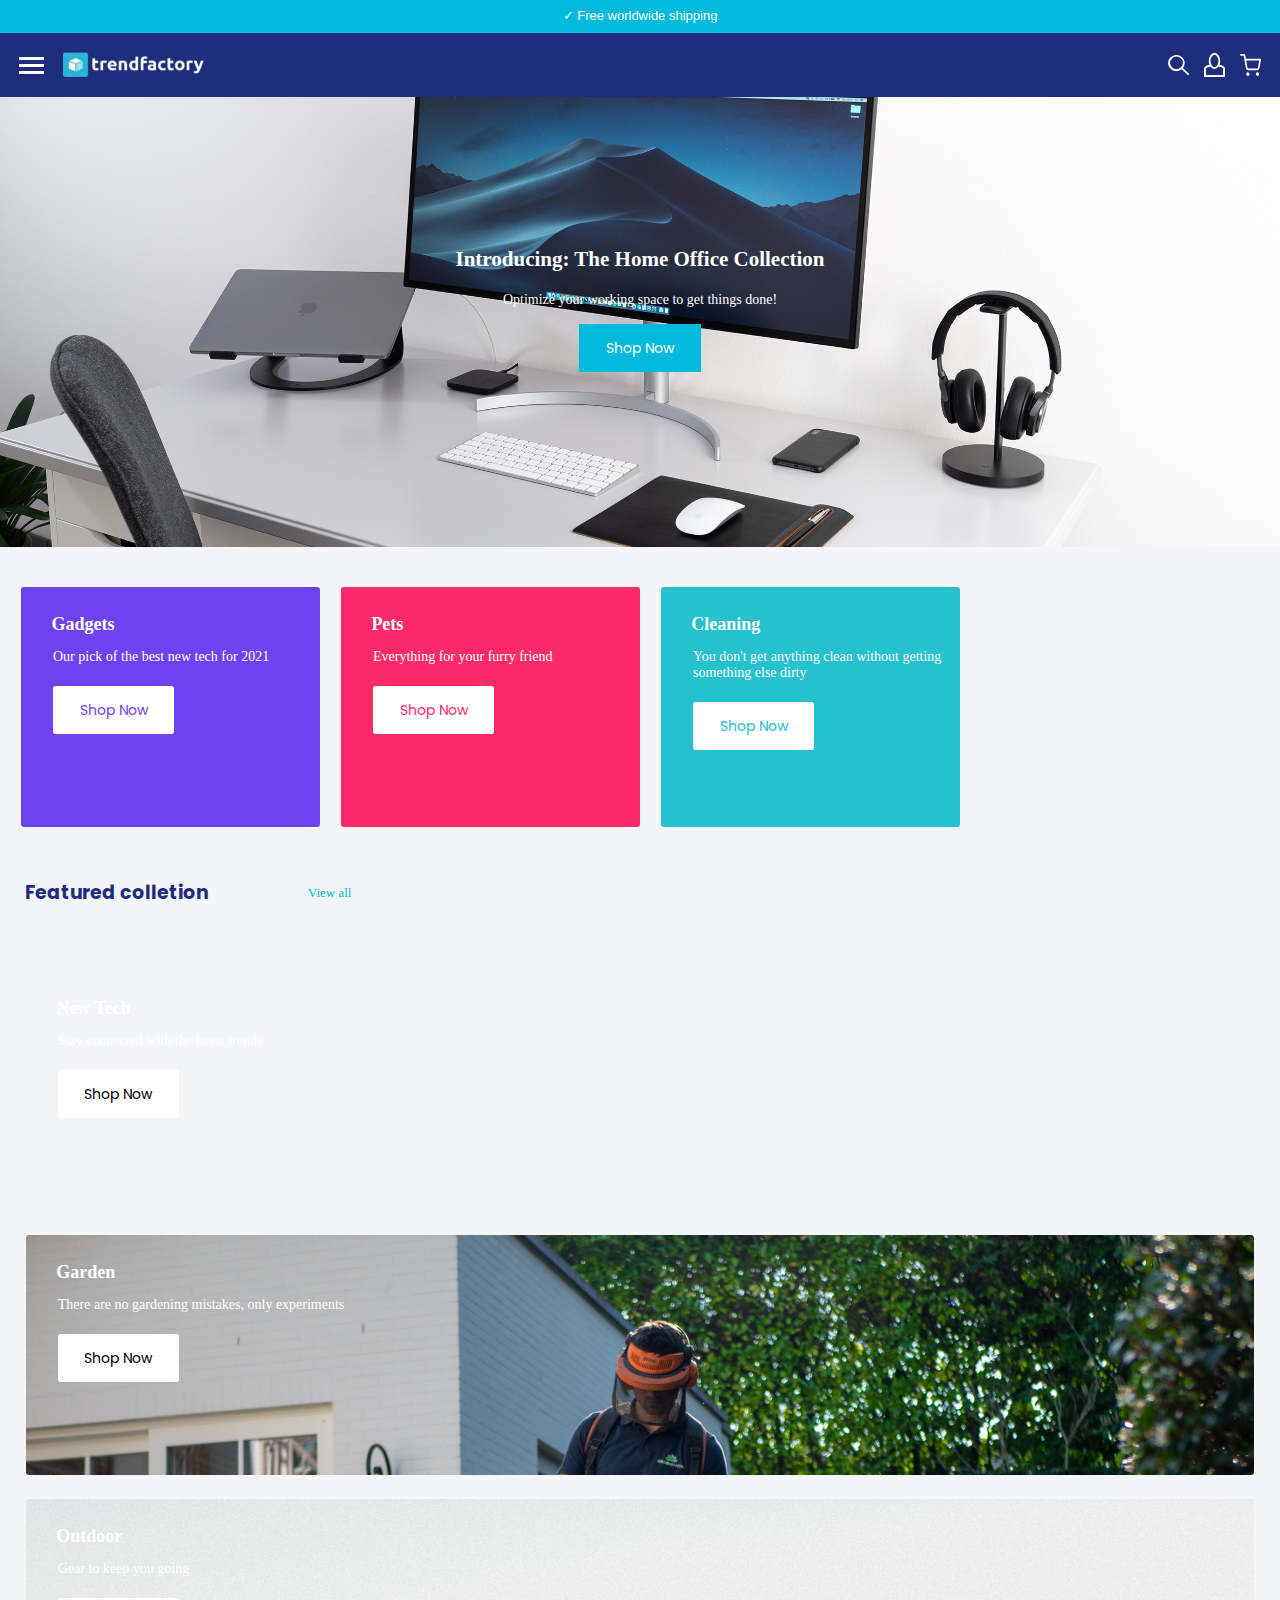
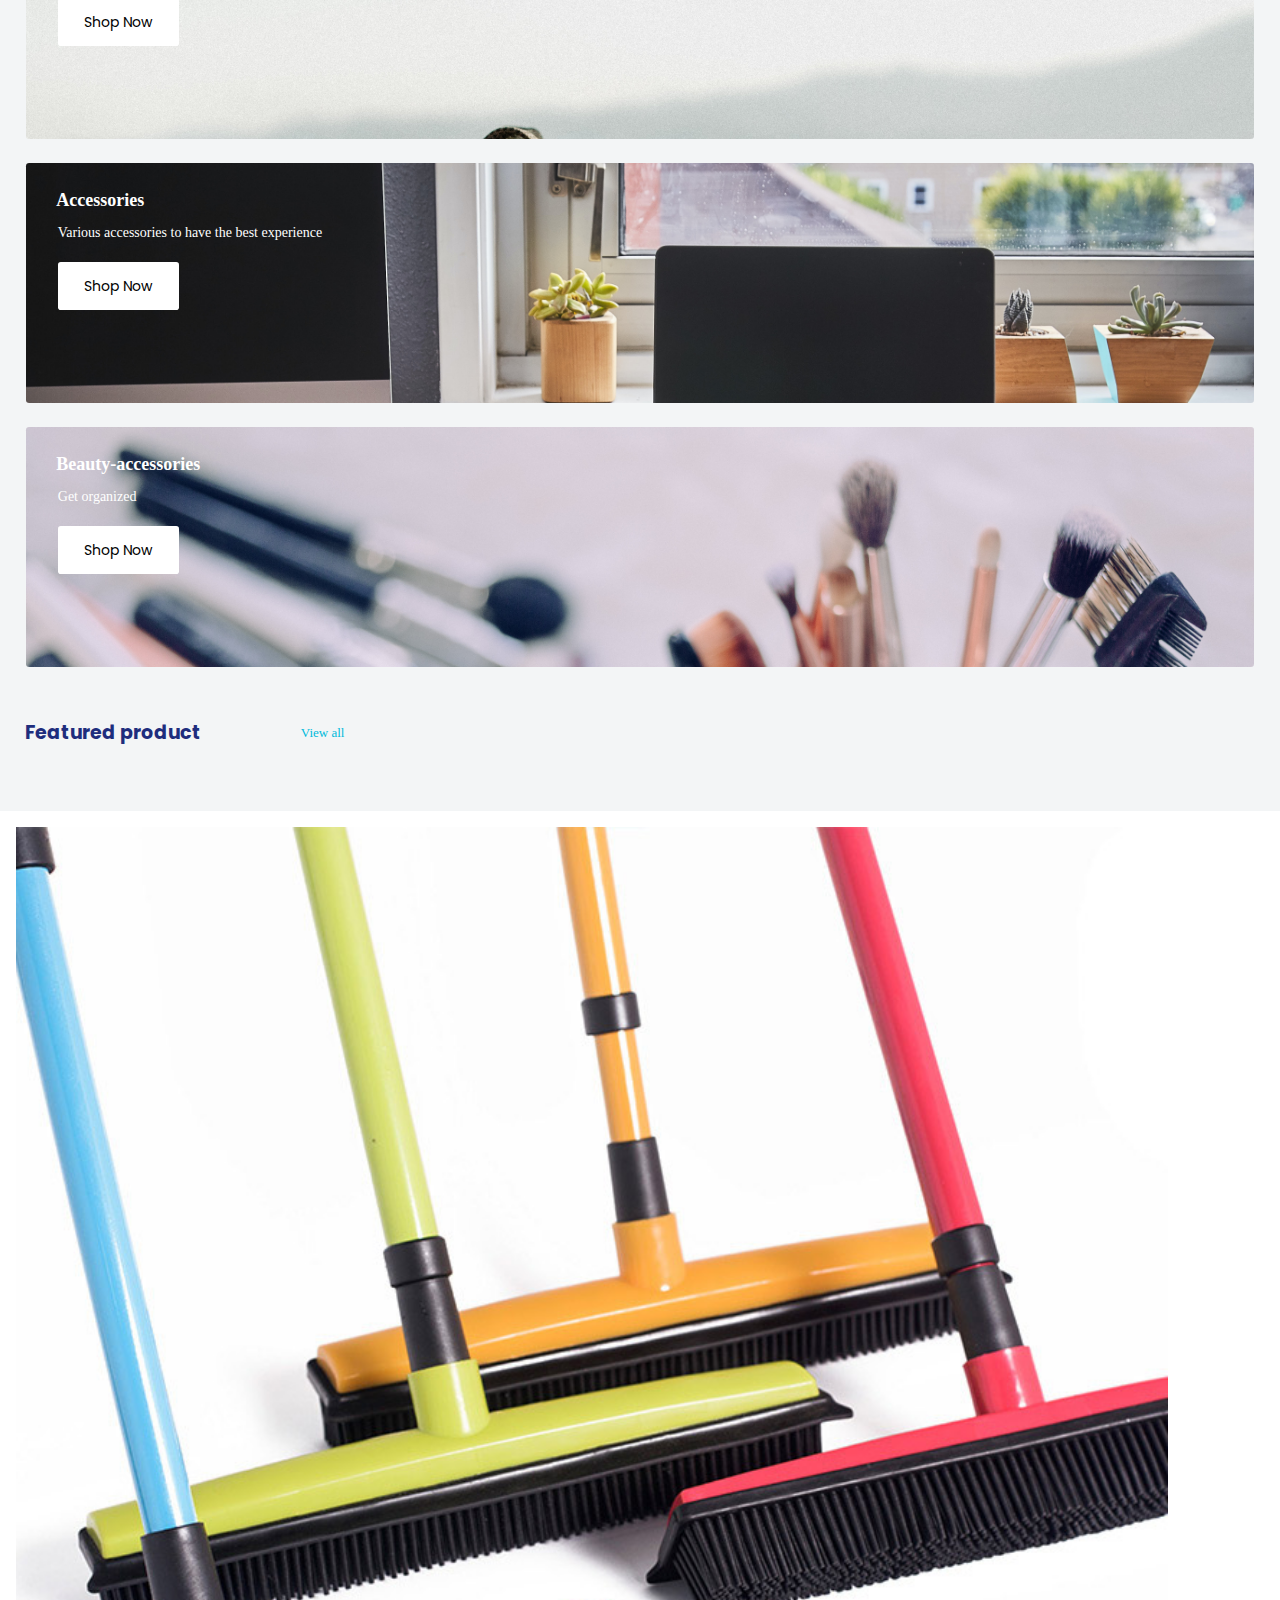
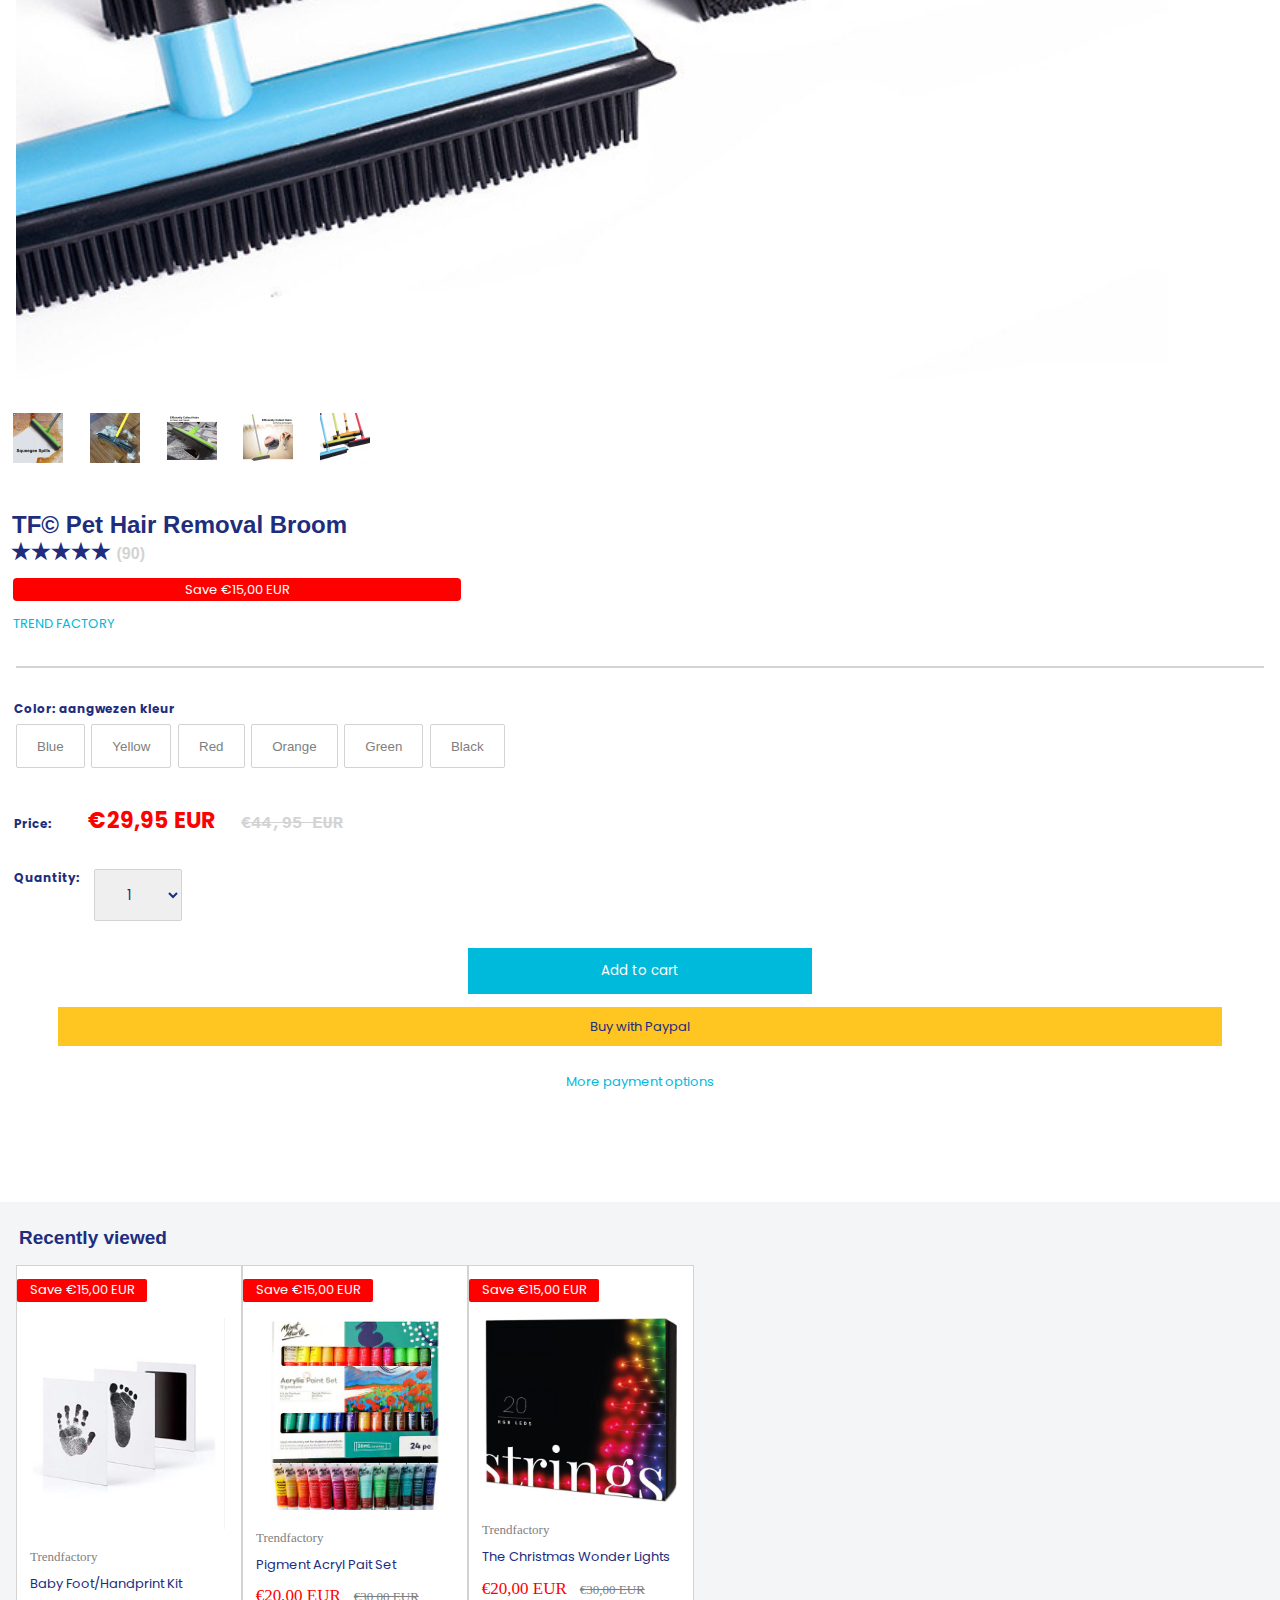
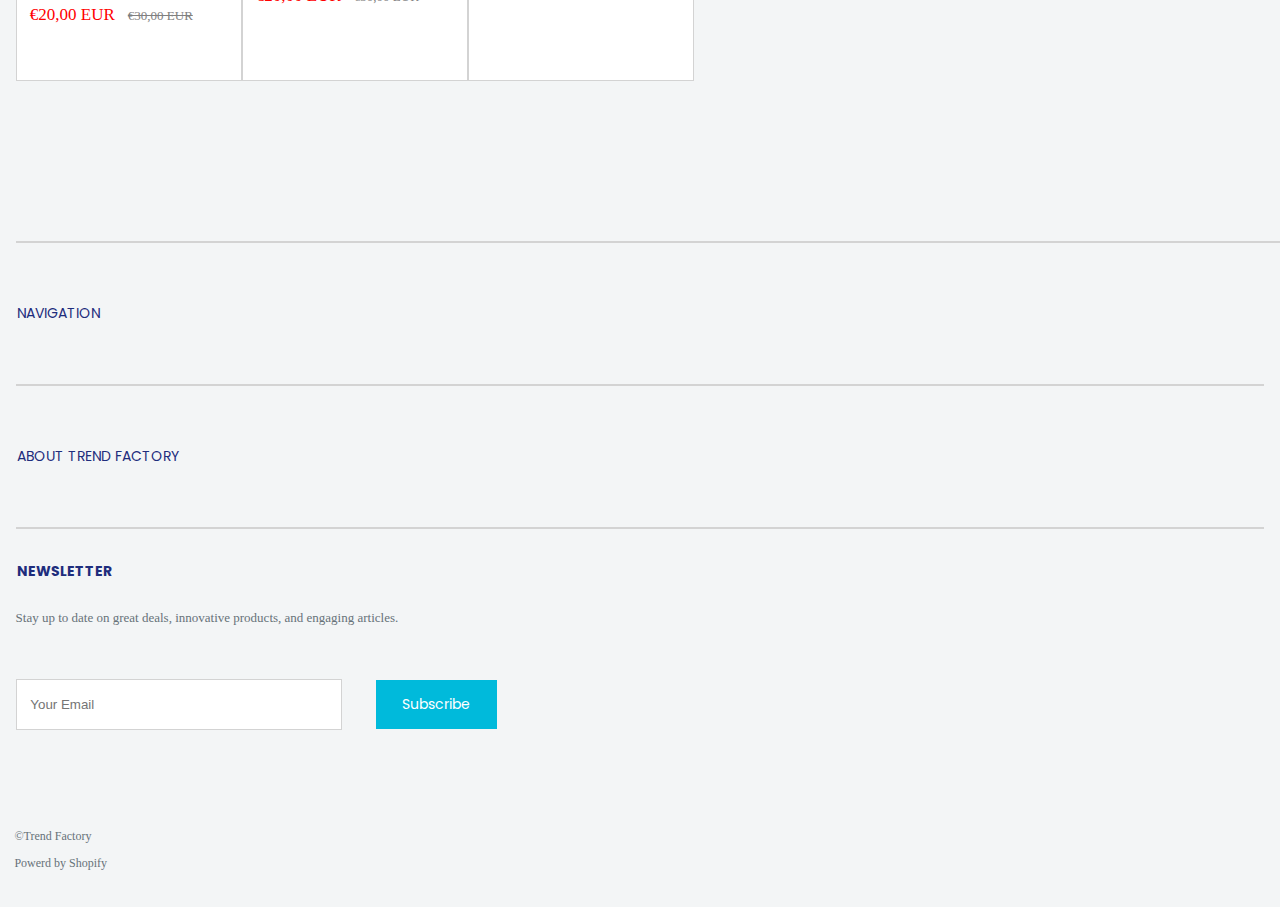
==== commit cb1a8731: "Add files via upload" ====
--- a/index.html
+++ b/index.html
@@ -11,200 +11,243 @@
 	<link href="styles/style.css" rel="stylesheet">
 </head>
 
-<body>
+<body id="home">
+
 	<header>
 		<!-- Top bar -->
-		<section>
-		<h6> &#x2713; Free worldwide shipping</h6>
-
+		  <p> &#x2713; Free worldwide shipping </p>
     <!-- Navigatie bar -->
-		</section>
-
-	  <nav>
-		  <button type="button" name="hamburger_menu"><img src="images/menu.png" alt="Hamburger menu"> </button>
-		  <a href="index.html">
+	    <nav>
+				<!-- Trend Factory Logo -->
+				<a href="index.html">
 		    <img class="logo" src="images/logo.JPG" alt="Logo trend factory">
-		  </a>
-	   	<ul>
-			  <li><a href="#"><img src="images/search.svg" alt="zoek knop"></a></li>
-			  <li><a href="#"><img  src="images/account.svg" alt="account knop"></a></li>
-			  <li><a href="#"><img src="images/cart.svg" alt="winkelwagen knop"></a></li>
+		    </a>
+				<!-- Hamburger menu knop -->
+				<button aria-label="Dit dit is de menu knop" class="menu-btn">
+        <span></span>
+        </button>
+				<!-- het volledige menu wanneer er op de hamburger knop wordt geklikt -->
+				<ul>
+					<li><a href="#">Products</a></li>
+					<li><a href="#">New Arrivals</a></li>
+					<li><a href="#">Collection</a></li>
+					<li><a href="shop.html">Shop</a></li>
+					<li><a href="#">Contact</a></li>
+					<li> <hr> </li>
+				</ul>
+				<!-- Zoeken, account en winkelwaken -->
+	   	  <ul>
+			    <li><button class="search-btn" type="button" name="seachr-btn"><img src="images/search.svg" alt="zoek knop"></button></li>
+			    <li><button type="button" name="account-btn"><img  src="images/account.svg" alt="account knop"></button></li>
+			    <li><button type="button" name="cart-btn"><img src="images/cart.svg" alt="winkelwagen knop"></button></li>
+		    </ul>
+				<form class="" action="index.html" method="post">
+	       <input type="text" name="search" value=" search...">
+				 <a href="shop.html">&#128269;</a>
+				</form>
+	    </nav>
+  </header>
+
+  <main>
+      <!-- De showcase met een afbeelding en teskt er in -->
+      <section>
+        <h1> Introducing: The Home Office Collection</h1>
+        <p> Optimize your working space to get things done!</p>
+			  <a href="shop.html"> Shop Now </a>
+      </section>
+
+			<!-- De verschillende collecties naast elkaar -->
+      <section aria-label= "Hier staan de verschillende collections weergeven">
+        <!-- De lijst met de collecties -->
+        <ul>
+					<!-- li item 1 gadgets -->
+	        <li aria-label= "gadgets">
+		        <h4>Gadgets</h4>
+		        <p>Our pick of the best new tech for 2021</p>
+		        <a href="shop.html">Shop Now</a>
+	        </li>
+          <!-- li item 2 Pets -->
+	        <li aria-label= "Pets">
+		        <h4>Pets</h4>
+		        <p>Everything for your furry friend</p>
+		        <a href="shop.html">Shop Now</a>
+	        </li>
+          <!-- li item 3 Cleaning -->
+	        <li aria-label= "Cleaning">
+		        <h4>Cleaning</h4>
+		        <p>You don't get anything clean without getting something else dirty</p>
+		        <a href="shop.html">Shop Now</a>
+	        </li>
+        </ul>
+      </section>
+
+    <!-- Featured collections titel -->
+      <section aria-label= "Featured collection">
+	     <h2>Featured colletion</h2>
+	     <a href="shop.html">View all</a>
+      </section>
+
+      <!-- De featured collections -->
+	    <section>
+     <!-- Alle collections -->
+	      <ol>
+					<!-- New tech -->
+		      <li>
+		        <h4>New Tech</h4>
+		        <p>Stay connected with the latest trends</p>
+		        <a href="shop.html">Shop Now</a>
+		      </li>
+          <!-- Garden -->
+          <li aria-label= "Garden">
+		        <h4>Garden</h4>
+			      <p>There are no gardening mistakes, only experiments</p>
+			      <a href="shop.html">Shop Now</a>
+		      </li>
+          <!-- Outdoor -->
+		      <li aria-label= "Outdoor">
+			      <h4>Outdoor</h4>
+		   	    <p>Gear to keep you going</p>
+			      <a href="shop.html">Shop Now</a>
+		      </li>
+          <!-- Accessories -->
+	        <li aria-label= "Accessories">
+			      <h4>Accessories</h4>
+			      <p>Various accessories to have the best experience</p>
+			      <a href="shop.html">Shop Now</a>
+		      </li>
+          <!-- Beauty Accessories -->
+		      <li aria-label= "Beauty Accessories">
+			      <h4>Beauty-accessories</h4>
+			      <p>Get organized</p>
+			      <a href="shop.html">Shop Now</a>
+          </li>
+       </ol>
+	   </section>
+
+    <!-- featured product titel -->
+    <section aria-label= "Featured Product">
+	    <h2>Featured product</h2>
+	    <a href="shop.html">View all</a>
+    </section>
+
+
+    <!-- Featured product -->
+	  <section aria-label= "Pet Hair Removal Broom">
+			<!-- Foto van product -->
+		  <img src="images/broom.jpg" alt="">
+      <!-- verschillende foto's van het product -->
+		  <ul>
+			  <li><button type="button" name="button"> <img src="images/thumb1.jpg" alt=""> </button></li>
+			  <li><button type="button" name="button"> <img src="images/thumb2.jpg" alt=""> </button></li>
+			  <li><button type="button" name="button"> <img src="images/thumb3.jpg" alt=""> </button></li>
+			  <li><button type="button" name="button"> <img src="images/thumb4.jpg" alt=""> </button></li>
+			  <li><button type="button" name="button"> <img src="images/broom.jpg" alt=""> </button></li>
 		  </ul>
-	  </nav>
-  </header>
-
-<main>
-
-   <section>
-      <h1> Introducing: The Home Office Collection</h1>
-      <p> Optimize your working space to get things done!</p>
-			<a href="shop.html"> Shop Now </a>
-  </section>
-
-<!-- De drie promo boxen -->
-
-<section>
-<ul>
-	<li>
-		<h4>Gadgets</h4>
-		<p>Our pick of the best new tech for 2021</p>
-		<a href="shop.html">Shop Now</a>
-	</li>
-
-	<li>
-		<h4>Gadgets</h4>
-		<p>Our pick of the best new tech for 2021</p>
-		<a href="shop.html">Shop Now</a>
-	</li>
-
-	<li>
-		<h4>Gadgets</h4>
-		<p>Our pick of the best new tech for 2021</p>
-		<a href="shop.html">Shop Now</a>
-	</li>
-
-</ul>
-</section>
-
-<!-- Featured collections titel -->
-  <section>
-	  <h2>Featured colletion</h2>
-	  <a href="shop.html">View all</a>
-  </section>
-
-
-<!-- De featured collections -->
-	<section>
-
-	<ol>
-		<li>
-		  <h4>New Tech</h4>
-		  <p>Stay connected with the latest trends</p>
-		  <a href="shop.html">Shop Now</a>
-		</li>
-
-
-    <li>
-			<h4>Garden</h4>
-			<p>There are no gardening mistakes, only experiments</p>
-			<a href="shop.html">Shop Now</a>
-		</li>
-
-
-		<li>
-			<h4>Outdoor</h4>
-			<p>Gear to keep you going</p>
-			<a href="shop.html">Shop Now</a>
-		</li>
-
-	  <li>
-			<h4>Accessories</h4>
-			<p>Various accessories to have the best experience</p>
-			<a href="shop.html">Shop Now</a>
-		</li>
-
-		<li>
-			<h4>Beauty-accessories</h4>
-			<p>Get organized</p>
-			<a href="shop.html">Shop Now</a>
-    </li>
-  </ol>
+      <!-- omschrijving van het product -->
+      <h2>TF© Pet Hair Removal Broom</h2>
+		  <h3>★★★★★ <span>(90)</span></h3>
+		  <p>Save €15,00 EUR</p>
+		  <a href="shop.html">TREND FACTORY</a>
+		  <hr>
+		  <h6>Color: aangwezen kleur</h6>
+      <!-- Kleuren knoppen opties van het product -->
+		  <ul>
+			  <li><button type="button" name="button">Blue</button></li>
+			  <li><button type="button" name="button">Yellow</button></li>
+			  <li><button type="button" name="button">Red</button></li>
+			  <li><button type="button" name="button">Orange</button></li>
+			  <li><button type="button" name="button">Green</button></li>
+			  <li><button type="button" name="button">Black</button></li>
+		  </ul>
+      <!-- De prijs en de prijs door gestreept -->
+      <h6>Price: <span>€29,95 EUR</span><span>€44,95 EUR</span></h6>
+      <!-- De dropdown voor de hoeveelheid -->
+      <div class="dropdown">
+        <h6>Quantity: </h6>
+		    <select  name="quantity">
+			    <option disabled selected>1</option>
+			    <option value="2">2</option>
+			    <option value="3">3</option>
+			    <option value="4">4</option>
+			    <option value="5">5</option>
+			    <option value="6">6</option>
+			    <option value="7">7</option>
+			    <option value="8">8</option>
+		     </select>
+		  </div>
+
+      <!-- Add to cart knop -->
+		  <button type="button" name="add to cart">Add to cart</button>
+			<!-- Met paypal kopen link -->
+      <a href="shop.html">Buy with Paypal</a>
+			<!-- Andere betaal methoden knop -->
+		  <a href="shop.html">More payment options</a>
 	</section>
 
-<!-- featured product titel -->
-	<section>
-	  <h2>Featured product</h2>
-	  <a href="shop.html">View all</a>
-  </section>
-
-	<section>
-		<img src="images/broom.jpg" alt="">
-
-		<ul>
-			<li><button type="button" name="button"> <img src="images/thumb1.jpg" alt=""> </button></li>
-			<li><button type="button" name="button"> <img src="images/thumb2.jpg" alt=""> </button></li>
-			<li><button type="button" name="button"> <img src="images/thumb3.jpg" alt=""> </button></li>
-			<li><button type="button" name="button"> <img src="images/thumb4.jpg" alt=""> </button></li>
-			<li><button type="button" name="button"> <img src="images/broom.jpg" alt=""> </button></li>
-		</ul>
-
-    <h2>TF© Pet Hair Removal Broom</h2>
-		<h3>★★★★★ <span>(90)</span></h3>
-		<p>Save €15,00 EUR</p>
-		<a href="shop.html">TREND FACTORY</a>
-		<hr>
-		<h6>Color: aangwezen kleur</h6>
-
-		<ul>
-			<li><button type="button" name="button">Blue</button></li>
-			<li><button type="button" name="button">Yellow</button></li>
-			<li><button type="button" name="button">Red</button></li>
-			<li><button type="button" name="button">Orange</button></li>
-			<li><button type="button" name="button">Green</button></li>
-			<li><button type="button" name="button">Black</button></li>
-		</ul>
-
-    <h6>Price: <span>€29,95 EUR</span><span>€44,95 EUR</span></h6>
-
-   <div class="dropdown">
-    <h6>Quantity: </h6>
-		<select  name="quantity">
-			<option disabled selected>1</option>
-			<option value="2">2</option>
-			<option value="3">3</option>
-			<option value="4">4</option>
-			<option value="5">5</option>
-			<option value="6">6</option>
-			<option value="7">7</option>
-			<option value="8">8</option>
-		</select>
-		</div>
-
-
-		<button id="addtocart" type="button" name="add to cart">Add to cart</button>
-    <a href="shop.html">Buy with Paypal</a>
-		<a href="shop.html">More payment options</a>
-	</section>
-
-	<section>
+	<!-- recenlty viewed titel -->
+	<section aria-label= "Recently viewed">
 	  <h2>Recently viewed</h2>
   </section>
 
+	<!-- De recently viewed producten -->
 	<section>
 		<ul>
-			<li>
+			<!-- Product 1 -->
+			<li aria-label= "Baby footprint kit">
 				<p>Save €15,00 EUR</p>
         <img src="images/babykit.jpg" alt="">
 				<p>Trendfactory</p>
 				<p>Baby Foot/Handprint Kit</p>
 				<p><span>€20,00 EUR</span><span>€30,00 EUR</span></p>
 			</li>
-
-			<li>
+     	<!-- Product 2 -->
+			<li aria-label= "Pigment Acryl Pait Set">
 				<p>Save €15,00 EUR</p>
 				<img src="images/acryl.jpg" alt="">
 				<p>Trendfactory</p>
-				<p>Baby Foot/Handprint Kit</p>
+				<p>Pigment Acryl Pait Set</p>
 				<p><span>€20,00 EUR</span><span>€30,00 EUR</span></p>
 			</li>
-			<li>
+     	<!-- Product 3 -->
+			<li aria-label= "The Christmas Wonder Lights">
 				<p>Save €15,00 EUR</p>
 				<img src="images/leds.png" alt="">
 				<p>Trendfactory</p>
-				<p>Baby Foot/Handprint Kit</p>
+				<p>The Christmas Wonder Lights</p>
 				<p><span>€20,00 EUR</span><span>€30,00 EUR</span></p>
 			</li>
 		</ul>
 	</section>
 
+</main>
+
+  	<!-- De footer -->
 	<footer>
+		<!-- De lijn boven de navigatie om de footer mee te starten -->
 		<hr>
-
+		<!-- De Navigatie knop -->
+    <button type="button" name="button">NAVIGATION</button>
+		<!-- De lijn onder de navigatie om hiermee af t sluiten -->
+		<hr>
+		<!-- De about knop -->
+		<button type="button" name="button">ABOUT TREND FACTORY</button>
+		<!-- De lijn om de about nop mee af te sluiten -->
+		<hr>
+		<!-- De titel van de newsletter -->
+		<h6>NEWSLETTER</h6>
+		<!-- Uitleg bij de newsletter -->
+		<p>Stay up to date on great deals, innovative products, and engaging articles.</p>
+		<!-- Het invul veld van de newsletter -->
+		<input type="email" name="NEWSLETTER" value="" placeholder="Your Email">
+		<!-- De abboneer knop van de newsletter -->
+		<button type="button" name="button">Subscribe</button>
+		<!-- Copyrigth -->
+		<p>©Trend Factory</p>
+		<p>Powerd by Shopify</p>
 	</footer>
 
 
 
-</main>
 
 	<script src="scripts/script.js"></script>
 </body>
--- a/styles/style.css
+++ b/styles/style.css
@@ -1,6 +1,3 @@
-/* CSS Document */
-
-
 *, *::after, *::before {
   box-sizing:border-box;
   padding: 0;
@@ -9,25 +6,34 @@
   list-style: none;
 }
 
+/* Styling voor gehele body*/
 body {
   font-family: montserrat;
   background-color: #F3F5F6;
 }
 
-body > header section {
+/* Laat de header plakken aan de bovenkant (bug)*/
+body > header {
+  position: sticky;
+  top: -33px;
+
+}
+
+
+/* De top bar aan de bovenkant*/
+body > header > p {
+  padding: 8px 0;
+  font-size: 13px;
+  color: white;
+  text-align: center;
+  font-family: sans-serif;
+  margin: 0;
   height: 33px;
   background-color: #00BADB;
-}
-
-body > header section h6 {
-  padding: 8px 0;
-  font-size: 13px;
-color: white;
-text-align: center;
-font-family: sans-serif;
-
-}
-
+
+}
+
+/* De gehele navigatie*/
 body > header nav {
 display: flex;
 align-items: center;
@@ -36,7 +42,813 @@
 padding: 0 1em;
 }
 
-body > header nav button {
+/* Dit is het logo */
+body > header nav > a {
+  width: 10em;
+  display: block;
+  margin-left: .5em;
+}
+/* De afbeelding van het logo en de link*/
+body > header nav > a img {
+  width: 100%;
+  height: auto;
+  display: block;
+}
+
+/* dit is de hamburger menu knop */
+button.menu-btn {
+  order: -1;
+  position: relative;
+  display: flex;
+  justify-content: center;
+  align-items: center;
+  width: 30px;
+  height: 30px; /* stiekem 48 volgens hci */
+  cursor: pointer;
+  transition: all .5s ease-in-out;
+  appearance: none;
+  background: none;
+  border: none;
+  padding: 0;
+  margin: 0;
+  cursor: pointer;
+}
+
+/* Styling voor het hamburger menu knop (de drie streepjes)*/
+button.menu-btn span,
+button.menu-btn::before,
+button.menu-btn::after {
+  position: absolute;
+  content: "";
+  width: 25px;
+  height: 3px;
+  background: white;
+  transition: all .5s ease-in-out;
+}
+
+/* Het eerste streepje van het menu dat naar boven is geplaatst*/
+button.menu-btn::before {
+  transform: translateY(-7px);
+}
+/* Het laatste streepje van het menu dat naar onder is geplaatst*/
+button.menu-btn::after {
+  transform: translateY(7px);
+}
+
+/* Zorgt ervoor dat het middelste streepje naar links schuift als er geklikt wordt*/
+nav.open button.menu-btn span {
+  transform: translateX(-50px);
+  background: transparent;
+}
+
+/* Zorgt ervoor dat het bovenste streepje naar onder draait */
+nav.open button.menu-btn::before {
+  transform: rotate(45deg);
+}
+
+/* Zorgt ervoor dat het onderste streepje naar boven draait */
+nav.open button.menu-btn::after {
+  transform: rotate(-45deg);
+}
+
+/* dit is het hoofdmenu (nog niet te zien)*/
+body > header nav > ul:first-of-type {
+  background-color: white;
+  position: fixed;
+  top: 97px;
+  bottom: 0;
+  left: 0;
+  right: 0;
+  opacity: 0;
+  transform: scale(.8);
+  transition: .3s;
+  pointer-events: none;
+}
+
+/* Het pijltje aan de bovenkant van het menu*/
+body > header nav > ul:first-of-type::before {
+  content: "";
+  position: absolute;
+  height: .6em;
+  width: 1.2em;
+  background-color: white;
+  top: -.6em;
+  left: calc(.45em + 15px);
+  clip-path: polygon(50% 0, 100% 100%, 0 100%, 50% 0);
+}
+
+/* Het menu wanneer er op de knop geklikt is */
+body > header nav.open > ul:first-of-type{
+  opacity: 1;
+  transform: scale(1);
+  pointer-events: auto;
+}
+
+/* Positionering voor de li elementen in het menu */
+body > header nav.open > ul:first-of-type li {
+  margin: 2em 0 0 1.5em;
+}
+
+/* De styling voor de linkjes */
+body > header nav.open > ul:first-of-type li a {
+  color: #7B848A;
+}
+
+/* dit zijn de utility icons */
+body > header nav > ul:last-of-type {
+  display: flex;
+  margin-left: auto;
+}
+
+/* dit zijn de utility icons */
+body > header nav > ul:last-of-type li{
+margin-left: .6em;
+}
+
+/* dit zijn de utility icons */
+body > header nav > ul:last-of-type button {
+  height: 2em;
+  width:  2em;
+  display: flex;
+  justify-content: center;
+  align-items: center;
+  appearance: none;
+  background: none;
+  border: none;
+}
+
+/* dit zijn de afbeeldingen van de utility icons */
+body > header nav > ul:last-of-type button img {
+  height: auto;
+  width: 1.6em;
+}
+
+/* Het zoekform (nog niet zichtbaar) */
+body > header nav form {
+  background-color: #1E2D7D;
+  position: fixed;
+  top: 97px;
+  left: 0;
+  right: 1em;
+  bottom: 680px;
+  transform: translateY(-4em);
+  opacity: 0;
+  transition: .3s;
+  pointer-events: none;
+  text-align: center;
+  justify-content: center;
+  z-index: -1;
+}
+
+/* Het zoekform wel zichtbaar */
+body > header nav.open2 form {
+  opacity: 1;
+transform: translateY(0);
+pointer-events: auto;
+}
+
+/* het zoekveld */
+body > header nav form input {
+  width: 65%;
+  padding: .8em 0 .8em 0;
+  border-radius: 4px;
+  border: 1px solid white;
+  margin: 1em 0 1em 0;
+  color: #7B848A;
+}
+
+/* de zoek knop */
+body > header nav form a {
+color: white;
+background-color: #00BADB;
+padding:.6em;
+border-radius: 4px;
+margin: 1em 0 1em 0;
+}
+
+/* main */
+
+/* showcase met afbeelding */
+#home main section:first-of-type {
+min-height: 450px;
+  background: url('../images/showcase.jpg');
+  background-size: cover;
+  background-position: center;
+  text-align: center;
+  color: white;
+}
+
+/* Titel in de showcase */
+#home main section:first-of-type h1 {
+  padding-top: 150px;
+  font-size: 21px;
+}
+
+/* Tekst in de showcase */
+#home main section:first-of-type p {
+  padding-top:20px;
+  font-size: 14px;
+  margin-bottom: 30px;
+}
+
+/* De knop in de showcase */
+#home main section:first-of-type a {
+  color: #fff;
+  font-size: 14px;
+  font-family: poppins;
+  padding: 1em 1.9em;
+  background-color: #00BADB;
+}
+
+
+/* De 3 collection boxen */
+#home main section:nth-of-type(2) {
+  display: flex;
+  overflow-x: auto;
+}
+
+/* De 3 verschillende boxen */
+#home main section:nth-of-type(2) ul li {
+  flex-shrink: 0;
+  border-radius: .2em;
+  margin: 2.5em 0 0 1.3em;
+  height: 15em;
+  width: 18.7em;
+}
+
+/* box Gadgets */
+#home main section:nth-of-type(2) ul li:first-of-type {
+  background-color: #6F42EF;
+}
+
+/* box Pets */
+#home main section:nth-of-type(2) ul li:nth-of-type(2) {
+  background-color: #FC2A68;
+}
+
+/* box Cleaning */
+#home main section:nth-of-type(2) ul li:last-of-type {
+  background-color: #26C1CE;
+}
+
+/* De h4 in alle boxen */
+#home main section:nth-of-type(2) h4 {
+  color: #fff;
+  font-size: 18px;
+  padding-top: 1.5em;
+  padding-left: 1.7em;
+}
+
+/* De p in alle boxen */
+#home main section:nth-of-type(2) p {
+  color: #fff;
+  font-size: 14px;
+  padding-top: 1em;
+  padding-left: 2.3em;
+  padding-bottom: 2.5em;
+  margin-right: 1em;
+}
+
+/* de a in alle boxen */
+#home main section:nth-of-type(2) a {
+  font-size: 14px;
+  font-family: poppins;
+  padding: 1em 1.9em;
+  background-color: #fff;
+  margin-left: 2.3em;
+  border-radius: .2em;
+}
+
+/* De text in de knop kleur geven (box 1) */
+#home main section:nth-of-type(2) ul li:first-of-type a{
+  color: #6F42EF;
+}
+/* De text in de knop kleur geven (box 2) */
+#home main section:nth-of-type(2) ul li:nth-of-type(2) a {
+  color: #FC2A68;
+}
+/* De text in de knop kleur geven (box 3) */
+#home main section:nth-of-type(2) ul li:last-of-type a {
+  color: #26C1CE;
+}
+
+/* De featured collection titel */
+#home main section:nth-of-type(3) {
+ display: flex;
+ align-items: center;
+ margin-top: 3.2em;
+ margin-bottom: 4em;
+}
+/* featured collection  */
+#home main section:nth-of-type(3) h2 {
+  color: #1E2D7D;
+  font-family: poppins;
+  font-size: 19px;
+  margin-left: 1.3em;
+}
+/* view all */
+#home main section:nth-of-type(3) a {
+  color: #00BADB;
+  font-size: 13px;
+  margin-left: 7.7em;
+}
+
+/* alle collection boxen*/
+#home main section:nth-of-type(4) ol li {
+  border-radius: .2em;
+  margin: 1.5em 1.6em;
+  height: 15em;
+  background-size: cover;
+}
+
+/* Tech collection */
+#home main section:nth-of-type(4) ol li:first-of-type {
+  background: url('../images/tech.jpg');
+  background-size: cover;
+}
+/* Garden */
+#home main section:nth-of-type(4) ol li:nth-of-type(2) {
+  background: url('../images/garden.jpg');
+  background-size: cover;
+}
+/* Outdoor */
+#home main section:nth-of-type(4) ol li:nth-of-type(3) {
+  background: url('../images/outdoor.jpg');
+  background-size: cover;
+}
+/* Accessories */
+#home main section:nth-of-type(4) ol li:nth-of-type(4) {
+  background: url('../images/accessories.jpg');
+  background-size: cover;
+}
+/* Beauty accessories */
+#home main section:nth-of-type(4) ol li:last-of-type {
+  background: url('../images/beauty-accessories.jpg');
+  background-size: cover;
+}
+
+/* Titel van de boxen */
+#home main section:nth-of-type(4) h4 {
+  color: #fff;
+  font-size: 18px;
+  padding-top: 1.5em;
+  padding-left: 1.7em;
+}
+/* Omschrijving van de boxen */
+#home main section:nth-of-type(4) p {
+  color: #fff;
+  font-size: 14px;
+  padding-top: 1em;
+  padding-left: 2.3em;
+  padding-bottom: 2.5em;
+}
+/* Knop van de boxen */
+#home main section:nth-of-type(4) a {
+  color: #000;
+  font-size: 14px;
+  font-family: poppins;
+  padding: 1em 1.9em;
+  background-color: #fff;
+  margin-left: 2.3em;
+  border-radius: .2em;
+}
+
+/* Featured Product titel */
+#home main section:nth-of-type(5) {
+ display: flex;
+ align-items: center;
+ margin-top: 3.2em;
+ margin-bottom: 4em;
+}
+/* Featured Product titel */
+#home main section:nth-of-type(5) h2 {
+  color: #1E2D7D;
+  font-family: poppins;
+  font-size: 19px;
+  margin-left: 1.3em;
+}
+/* view all */
+#home main section:nth-of-type(5) a {
+  color: #00BADB;
+  font-size: 13px;
+  margin-left: 7.7em;
+}
+
+/* Product (Broom) */
+#home section:nth-of-type(6)  {
+background-color: #fff;
+}
+
+/* De grote image */
+#home main > section img {
+  height: auto;
+  width: 90%;
+  margin: 1em;
+}
+
+/* De lijst van de varianten buttons*/
+#home main > section > ul {
+  display: flex;
+}
+
+/* De styling van de varianten buttons */
+#home main > section:nth-of-type(6) > ul li button {
+  appearance: none;
+  background: none;
+  border: none;
+}
+
+/* Afbeelding in de varianten buttons */
+#home main > section > ul li button img {
+  width: 50px;
+  border: none;
+  appearance: none;
+  background: none;
+  margin: 1em;
+}
+
+/* TF© Pet Hair Removal Broom*/
+#home section:nth-of-type(6) > h2 {
+  color: #1E2D7D;
+  font-family: sans-serif;
+  margin-top: 1.3em;
+  margin-left: .5em;
+}
+
+/* de sterren */
+#home section:nth-of-type(6) > h3 {
+  color: #1E2D7D;
+  margin-left: .5em;
+  font-size: 22px;
+}
+
+/* (90)*/
+#home section:nth-of-type(6) > h3 span {
+  color: lightgrey;
+  font-family: sans-serif;
+  font-size: 16px;
+}
+
+/* Save 15,00 euro */
+#home section:nth-of-type(6) > P {
+  text-align: center;
+  background-color: red;
+  font-family: poppins;
+  color: #fff;
+  border-radius: 4px;
+  font-size: 13px;
+  width: 35%;
+  margin: 1em;
+  padding: .1em;
+}
+
+/* Trendfactory link */
+#home section:nth-of-type(6) > a {
+  color: #00BADB;
+  font-family: poppins;
+  font-size: 13px;
+  margin-left: 1em;
+}
+
+/* Lijn */
+#home hr {
+  border: none;
+  height: 2px;
+  background: lightgrey;
+  margin: 2em 1em;
+  align-items: center;
+}
+
+/* color aangwezen */
+#home section:nth-of-type(6) > h6 {
+  color: #1E2D7D;
+  font-family: poppins;
+  font-size: 12px;
+  margin-left: 1.2em;
+}
+
+
+/* De Kleuren buttons */
+#home main > section:nth-of-type(6) > ul:nth-of-type(2) {
+  display: flex;
+  flex-wrap: wrap;
+  padding-left: 1em;
+
+/* Styling van de Kleuren buttons */
+}
+#home main > section:nth-of-type(6) > ul:nth-of-type(2) li button {
+  color: grey;
+  padding: 1em 1.5em;
+  border-radius: 2px;
+  border: 1px solid lightgrey;
+  margin: .5em .5em 0 0em;
+  max-width: 100%;
+}
+
+/* ACTIVE STATE van de kleuren buttons */
+#home main > section:nth-of-type(6) > ul:nth-of-type(2) li button:focus {
+  background-color: #F0FBFD;
+  outline-color: #00BADB;
+}
+
+/* Price*/
+#home section:nth-of-type(6) h6:nth-of-type(2) {
+  margin-top: 3em;
+}
+
+/* 29,95 */
+#home section:nth-of-type(6) h6:nth-of-type(2) span:first-of-type {
+  color: red;
+  font-size: 22px;
+  margin-left: 1.5em;
+}
+
+/* 44,95 */
+#home section:nth-of-type(6) h6:nth-of-type(2) span:last-of-type {
+  color: lightgrey;
+  font-size: 17px;
+  margin-left: 1.5em;
+  text-decoration-line: line-through;
+  font-family: monospace;
+}
+
+/* De dropdwon*/
+#home select {
+  padding: 1em 2em;
+  border: solid 1px lightgrey;
+  border-radius: 2px;
+}
+
+/* De dropdown in ACTIVE STATE */
+#home select:focus {
+  background-color: #F0FBFD;
+  outline-color: #00BADB;
+}
+
+/* Positionering van de dropdwon */
+#home .dropdown {
+  display: flex;
+  margin-top: 2em;
+}
+
+/* Quantity */
+#home .dropdown h6 {
+  color: #1E2D7D;
+  font-family: poppins;
+  font-size: 12px;
+  margin-left: 1.2em;
+}
+
+/* Styling van de dropdown */
+#home .dropdown select {
+  color: #1E2D7D;
+  font-family: poppins;
+  font-size: 14px;
+  margin-left: 1em;
+}
+
+/* add to cart knop */
+#home section:nth-of-type(6) > button {
+  text-align: center;
+  margin: auto;
+  display: flex;
+  margin-top: 2em;
+  color: #fff;
+  background-color: #00BADB;
+  padding: 1em 10em;
+  border: none;
+  font-family: poppins;
+}
+
+/* buty with paypal knop */
+#home section:nth-of-type(6) a:nth-of-type(2) {
+  color: #1E2D7D;
+  background-color: #FFC520;
+  margin: auto;
+  display: flex;
+  width: 91%;
+  height: 3em;
+  margin-top: 1em;
+  justify-content: center;
+  align-items: center;
+}
+
+/* more payment options  */
+#home section:nth-of-type(6) a:last-of-type {
+  color: #00BADB;
+  margin: auto;
+  display: flex;
+  height: 3em;
+  margin-top: 2em;
+  justify-content: center;
+  padding-bottom: 10em;
+}
+
+/* Recently viewed titel*/
+#home section:nth-of-type(7) h2 {
+  color: #1E2D7D;
+  font-family: sans-serif;
+  margin-top: 1.3em;
+  margin-left: 1em;
+  font-size: 19px;
+}
+
+/* De recently viewed producten */
+#home section:nth-of-type(8) {
+  margin: 1em;
+  height: 26em;
+  margin-bottom: 10em;
+}
+
+/* De recently viewed producten */
+#home section:nth-of-type(8) ul {
+  display: flex;
+  overflow-x: auto;
+}
+
+/* De verschillende producten in de recent viewed */
+#home section:nth-of-type(8) ul li {
+  flex-shrink: 0;
+  background-color: white;
+  border: 1px solid lightgrey;
+  flex-shrink: 0;
+  height: 26em;
+}
+
+/* De product afbeelding */
+#home section:nth-of-type(8) img {
+  width: 12em;
+  margin: 1em;
+}
+
+/* save 15,00 (rode achtergrond) */
+#home section:nth-of-type(8) p:first-of-type {
+  text-align: center;
+  background-color: red;
+  font-family: poppins;
+  color: #fff;
+  border-radius: 2px;
+  font-size: 13px;
+  margin-top: 1em;
+  width: 10em;
+  padding: .1em;
+}
+
+/*  Trendfactory*/
+#home section:nth-of-type(8) p:nth-of-type(2) {
+  color: grey;
+  margin-left: 1em;
+  font-size: 13px;
+}
+
+/* Naam van het product */
+#home section:nth-of-type(8) p:nth-of-type(3) {
+  color: #1E2D7D;
+  margin-left: 1em;
+  margin-top: .7em;
+  font-size: 13px;
+  font-family: poppins;
+}
+
+/* De prijs */
+#home section:nth-of-type(8) p:last-of-type {
+  margin-left: .8em;
+  margin-top: .7em;
+}
+
+/* de prijs in het rood */
+#home section:nth-of-type(8) p:last-of-type span:first-of-type {
+  color: red;
+  font-size: 17px;
+}
+
+/* De prijs in het grijs */
+#home section:nth-of-type(8) p:last-of-type span:last-of-type {
+  color: grey;
+  margin-left: 1em;
+  font-size: 13px;
+  text-decoration-line: line-through;
+}
+
+/* Footer */
+
+/* De eerste lijn in de footer */
+footer > hr:first-of-type {
+ width: 100%;
+ margin: 0;
+ height: .1em;
+ background-color: lightgrey;
+}
+
+ /* De knoppen in de footer*/
+ footer > button {
+   border: none;
+   appearance: none;
+   background: none;
+   color: #1E2D7D;
+   margin: 2em 0 2em 1.2em;
+   margin-left: 1.2em;
+   font-family: poppins;
+   font-size: 14px;
+ }
+
+ /* De tweede lijn in de footer */
+ footer > hr:nth-of-type(2) {
+   margin: 0;
+   margin-left: 1.7em;
+ }
+
+/* De derde lijn in de footer*/
+ footer > hr:last-of-type {
+   margin: 0;
+   margin-left: 1.7em;
+ }
+
+ /* De titel van de newsletter*/
+ footer > h6 {
+   color: #1E2D7D;
+   margin: 2em 0 2em 1.2em;
+   font-family: poppins;
+   font-size: 14px;
+ }
+
+/* De omschrijving van de newsletter*/
+ footer > p:first-of-type {
+   margin: 2em 0 2em 1.2em;
+   font-size: 13px;
+   color: #677279;
+ }
+
+ /* Het invul veld van de newsletter */
+ footer > input {
+   margin: 0em 1em 0 1.2em;
+   padding: 1.3em 10em 1.3em 1em;
+   justify-content: center;
+   align-items: center;
+   border: 1px solid lightgrey;
+ }
+
+/* De subscribe knop */
+footer > button:last-of-type {
+  color: #fff;
+  font-size: 14px;
+  font-family: poppins;
+  padding: 1em 1.9em;
+  background-color: #00BADB;
+}
+
+/* De copyright tekst*/
+footer > p:nth-of-type(2) {
+  font-size: 12px;
+  color: #677279;
+  margin: 6em 0 1em 1.2em;
+}
+
+/* Powered by Shopify */
+footer > p:last-of-type {
+  font-size: 12px;
+  color: #677279;
+  margin: 1em 0 3em 1.2em;
+}
+
+
+
+
+
+
+
+
+
+
+/* Shop Pagina */
+#shop body > header {
+  position: sticky;
+  top: -33px;
+}
+
+/* top bar*/
+#shop > header > p {
+  padding: 8px 0;
+  font-size: 13px;
+  color: white;
+  text-align: center;
+  font-family: sans-serif;
+  margin: 0;
+  height: 33px;
+  background-color: #00BADB;
+}
+
+/* Navigatie*/
+#shop  > header nav {
+display: flex;
+align-items: center;
+background: #1E2D7D;
+height: 4em;
+padding: 0 1em;
+}
+
+/* Het hamburger menu */
+#shop   > header nav button {
   height: 1.4em;
   width: 1.4em;
   border: none;
@@ -44,495 +856,290 @@
   background: none;
   cursor: pointer;
   transition: all .5s ease-in-out;
-
-}
-
-body > header nav button img {
+}
+
+/* Het Trendfactory Logo*/
+#shop  > header nav button img {
 width: 100%;
 height: auto;
-
-}
-
-body > header nav > a {
+}
+
+/* De iconen*/
+#shop  > header nav > a {
   width: 10em;
   display: block;
   margin-left: .5em;
-}
-
-body > header nav > a img {
+
+}
+
+/* De iconen*/
+#shop  > header nav > a img {
   width: 100%;
   height: auto;
   display: block;
 }
 
-body > header nav > ul {
+/* ul van de iconen*/
+#shop  > header nav > ul:last-of-type {
   display: flex;
   margin-left: auto;
-
-}
-
-body > header nav > ul li{
+}
+
+/* De list items in de ul's van de nav*/
+#shop  > header nav > ul li{
 margin-left: .6em;
-
-}
-
-body > header nav > ul a {
+}
+
+/* De a elementen in de ul's*/
+#shop > header nav > ul a {
   height: 2em;
   width:  2em;
   display: flex;
   justify-content: center;
   align-items: center;
-
-}
-
-body > header nav > ul a img {
+}
+
+/* De iconen*/
+#shop > header nav > ul a img {
   height: auto;
   width: 1.4em;
 }
 
-
-main section:first-of-type {
-min-height: 450px;
-  background: url('../images/showcase.jpg');
-  background-size: cover;
-  background-position: center;
+/* main */
+
+/* De showcase afbeelding*/
+#shop > main section:first-of-type img {
+   width: 100%;
+   height: 170px;
+}
+
+
+
+/* Office*/
+#shop main section:nth-of-type(2) h1 {
+  color: #1E2D7D;
+  font-family: montserrat;
+  margin: 1em 0 .5em .8em;
+}
+
+/* 9 products */
+ #shop main section:nth-of-type(2) p {
+  color: #677279;
+  font-family: montserrat;
+  margin: 1em 0 3em 1.7em;
+  font-size: 12px;
+}
+
+/* De bar met de filter opties*/
+#shop main section:nth-of-type(3) {
+  display: flex;
+  align-items: center;
+  justify-content: center;
   text-align: center;
-  color: white;
-
-}
-
-main section:first-of-type h1 {
-  padding-top: 150px;
-  font-size: 21px;
-}
-
-main section:first-of-type p {
-  padding-top:20px;
-  font-size: 14px;
-  margin-bottom: 30px;
-}
-
-main section:first-of-type a {
-  color: #fff;
-  font-size: 14px;
-  font-family: poppins;
-  padding: 1em 1.9em;
-  background-color: #00BADB;
-}
-
-
-/* DE 3 PROMO BOXEN */
-main section:nth-of-type(2) {
-  display: flex;
-  overflow-x: auto;
-}
-
-main section:nth-of-type(2) ul li {
-  flex-shrink: 0;
-  border-radius: .2em;
-  margin: 2.5em 0 0 1.3em;
-  height: 15em;
-  width: 18.7em;
-}
-
-main section:nth-of-type(2) ul li:first-of-type {
-  background-color: #6F42EF;
-}
-
-main section:nth-of-type(2) ul li:nth-of-type(2) {
-  background-color: #FC2A68;
-}
-
-main section:nth-of-type(2) ul li:last-of-type {
-  background-color: #26C1CE;
-}
-
-main section:nth-of-type(2) h4 {
-  color: #fff;
-  font-size: 18px;
-  padding-top: 1.5em;
-  padding-left: 1.7em;
-}
-
-main section:nth-of-type(2) p {
-  color: #fff;
-  font-size: 14px;
-  padding-top: 1em;
-  padding-left: 2.3em;
-  padding-bottom: 2.5em;
-  margin-right: 1em;
-}
-
-main section:nth-of-type(2) a {
-  font-size: 14px;
-  font-family: poppins;
-  padding: 1em 1.9em;
-  background-color: #fff;
-  margin-left: 2.3em;
-  border-radius: .2em;
-}
-
-main section:nth-of-type(2) ul a:first-child {
-  color: #6F42EF;
-}
-
-main section:nth-of-type(2) ul a:nth-of-type(2) {
-  color: #FC2A68;
-}
-
-main section:nth-of-type(2) ul a:last-of-type {
-  color: #26C1CE;
-}
-
-main section:nth-of-type(3) {
- display: flex;
- align-items: center;
- margin-top: 3.2em;
- margin-bottom: 4em;
-}
-main section:nth-of-type(3) h2 {
-  color: #1E2D7D;
-  font-family: poppins;
-  font-size: 19px;
-  margin-left: 1.3em;
-}
-
-main section:nth-of-type(3) a {
-  color: #00BADB;
-  font-size: 13px;
-  margin-left: 7.7em;
-}
-
-main section:nth-of-type(4) ol li {
-  border-radius: .2em;
-  margin: 1.5em 1.6em;
-  height: 15em;
-  background-size: cover;
-
-}
-
-main section:nth-of-type(4) ol li:first-of-type {
-  background: url('../images/tech.jpg');
-  background-size: cover;
-
-}
-
-main section:nth-of-type(4) ol li:nth-of-type(2) {
-  background: url('../images/garden.jpg');
-  background-size: cover;
-}
-
-main section:nth-of-type(4) ol li:nth-of-type(3) {
-  background: url('../images/outdoor.jpg');
-  background-size: cover;
-}
-
-main section:nth-of-type(4) ol li:nth-of-type(4) {
-  background: url('../images/accessories.jpg');
-  background-size: cover;
-}
-
-main section:nth-of-type(4) ol li:last-of-type {
-  background: url('../images/beauty-accessories.jpg');
-  background-size: cover;
-}
-
-
-main section:nth-of-type(4) h4 {
-  color: #fff;
-  font-size: 18px;
-  padding-top: 1.5em;
-  padding-left: 1.7em;
-}
-
-main section:nth-of-type(4) p {
-  color: #fff;
-  font-size: 14px;
-  padding-top: 1em;
-  padding-left: 2.3em;
-  padding-bottom: 2.5em;
-}
-
-main section:nth-of-type(4) a {
-  color: #000;
-  font-size: 14px;
-  font-family: poppins;
-  padding: 1em 1.9em;
-  background-color: #fff;
-  margin-left: 2.3em;
-  border-radius: .2em;
-}
-
-main section:nth-of-type(5) {
- display: flex;
- align-items: center;
- margin-top: 3.2em;
- margin-bottom: 4em;
-}
-
-main section:nth-of-type(5) h2 {
-  color: #1E2D7D;
-  font-family: poppins;
-  font-size: 19px;
-  margin-left: 1.3em;
-}
-
-main section:nth-of-type(5) a {
-  color: #00BADB;
-  font-size: 13px;
-  margin-left: 7.7em;
-}
-
-section:nth-of-type(6)  {
-background-color: #fff;
-}
-main > section img {
-  height: auto;
-  width: 90%;
-  margin: 1em;
-}
-
-main > section > ul li button img {
-  width: 50px;
+  background-color: white;
+}
+
+/* De lijnen boven en onder de filter opties*/
+#shop hr {
+  width: 100%;
+margin: 0;
+height: .1em;
+background-color: lightgrey;
+}
+
+/* De knoppen in de fiter balk */
+#shop main section:nth-of-type(3) button {
   border: none;
   appearance: none;
   background: none;
-  margin: 1em;
-}
-
-main > section:nth-of-type(6) > ul li button {
-  appearance: none;
-  background: none;
-  border: none;
-
-}
-
-main > section > ul {
-  display: flex;
-}
-
-section:nth-of-type(6) > h2 {
-  color: #1E2D7D;
-  font-family: sans-serif;
-  margin-top: 1.3em;
-  margin-left: .5em;
-}
-
-section:nth-of-type(6) > h3 {
-  color: #1E2D7D;
-  margin-left: .5em;
-  font-size: 22px;
-}
-
-section:nth-of-type(6) > h3 span {
-  color: lightgrey;
-  font-family: sans-serif;
-  font-size: 16px;
-}
-
-section:nth-of-type(6) > P {
+  cursor: pointer;
+  margin: .4em 3em .4em 2em;
+  color: #677279;
   text-align: center;
+}
+
+
+/* derde button in de filter balk (overzicht instelling)*/
+#shop main section:nth-of-type(3) button:nth-of-type(3) {
+margin-right: 0;
+margin-left: 3em;
+
+}
+
+/*vierde button in de filter balk (overzicht instelling) */
+#shop main section:nth-of-type(3) button:nth-of-type(4){
+  margin-right: 0;
+  margin-left: 1.3em;
+}
+
+/* derde en vierde button in de filter balk (overzicht instelling) */
+#shop main section:nth-of-type(3) button img {
+  height: 1.5em;
+  width: 1.5em;
+}
+
+/* filter menu  ingeklapt */
+/*
+#shop main section:nth-of-type(3) ul:first-of-type {
+  background-color: white;
+  position: fixed;
+  top: 0;
+  bottom: 0;
+  left: 0;
+  right: 0;
+  opacity: 0;
+  transition: .8s;
+  pointer-events: none;
+}
+
+  Het filter menu wanneer het uitgeklapt is 
+#shop main section:nth-of-type(3) ul:first-of-type {
   background-color: red;
-  font-family: poppins;
-  color: #fff;
-  border-radius: 4px;
-  font-size: 13px;
-  width: 35%;
-  margin: 1em;
-  padding: .1em;
-}
-
-section:nth-of-type(6) > a {
-  color: #00BADB;
-  font-family: poppins;
-  font-size: 13px;
-  margin-left: 1em;
-}
-
-hr {
-  border: none;
-  height: 2px;
-  background: lightgrey;
-  margin: 2em 1em;
-  align-items: center;
-}
-
-section:nth-of-type(6) > h6 {
-  color: #1E2D7D;
-  font-family: poppins;
-  font-size: 12px;
-  margin-left: 1.2em;
-}
-
-
-/* Kleuren buttons */
-main > section:nth-of-type(6) > ul:nth-of-type(2) li button {
-  color: grey;
-  padding: 1em 1.5em;
-  border-radius: 2px;
-  border: 1px solid lightgrey;
-  margin: 1em .4em 0 1em;
-  max-width: 100%;
-}
-
-section:nth-of-type(6) h6:nth-of-type(2) {
-  margin-top: 3em;
-}
-
-section:nth-of-type(6) h6:nth-of-type(2) span:first-of-type {
-  color: red;
-  font-size: 22px;
-  margin-left: 1.5em;
-}
-
-section:nth-of-type(6) h6:nth-of-type(2) span:last-of-type {
-  color: lightgrey;
-  font-size: 17px;
-  margin-left: 1.5em;
-  text-decoration-line: line-through;
-  font-family: monospace;
-}
-
-select {
-  padding: 1em 2em;
-  border: solid 1px lightgrey;
-  border-radius: 2px;
-}
-
-.dropdown {
-  display: flex;
-  margin-top: 2em;
-}
-
-.dropdown h6 {
-  color: #1E2D7D;
-  font-family: poppins;
-  font-size: 12px;
-  margin-left: 1.2em;
-}
-
-.dropdown select {
-  color: #1E2D7D;
-  font-family: poppins;
-  font-size: 14px;
-  margin-left: 1em;
-}
-
-#addtocart {
-  text-align: center;
-  margin: auto;
-  display: flex;
-  margin-top: 2em;
-  color: #fff;
-  background-color: #00BADB;
-  padding: 1em 10em;
-  border: none;
-  font-family: poppins;
-}
-
-section:nth-of-type(6) a:nth-of-type(2) {
-  color: #1E2D7D;
-  background-color: #FFC520;
-  margin: auto;
-  display: flex;
-  width: 91%;
-  height: 3em;
-  margin-top: 1em;
-}
-
-section:nth-of-type(6) a:last-of-type {
-  color: #00BADB;
-  margin: auto;
-  display: flex;
-  /* Vraag?
-  text-align: center;
-  */
-  height: 3em;
-  margin: 1em 0 0 8em;
-  padding-bottom: 10em;
-
-}
-
-section:nth-of-type(7) h2 {
-  color: #1E2D7D;
-  font-family: sans-serif;
-  margin-top: 1.3em;
-  margin-left: 1em;
-  font-size: 19px;
-}
-
-
-section:nth-of-type(8) {
-  margin: 1em;
+  position: fixed;
+  top: 390px;
+  bottom: 0;
+  left: 0;
+  right: 0;
+  opacity: 1;
+  transition: .3s;
+  pointer-events: none;
+}
+*/
+
+/* Alle producten */
+#shop section:nth-of-type(4) {
   height: 26em;
-  width: 15em;
-
-
-}
-
-section:nth-of-type(8) img {
-  width: 13em;
-  margin: 1em;
-}
-
-section:nth-of-type(8) p:first-of-type {
-  text-align: center;
-  background-color: red;
-  font-family: poppins;
-  color: #fff;
-  border-radius: 2px;
-  font-size: 13px;
-  margin-top: 1em;
-  width: 10em;
-  padding: .1em;
-}
-
-section:nth-of-type(8) p:nth-of-type(2) {
-  color: grey;
-  margin-left: 1em;
-  font-size: 13px;
-}
-
-section:nth-of-type(8) p:nth-of-type(3) {
-  color: #1E2D7D;
-  margin-left: 1em;
-  margin-top: .7em;
-  font-size: 13px;
-  font-family: poppins;
-}
-
-section:nth-of-type(8) p:last-of-type {
-  margin-left: .8em;
-  margin-top: .7em;
-}
-
-section:nth-of-type(8) p:last-of-type span:first-of-type {
-  color: red;
-  font-size: 17px;
-}
-
-section:nth-of-type(8) p:last-of-type span:last-of-type {
-  color: grey;
-  margin-left: 1em;
-  font-size: 13px;
-  text-decoration-line: line-through;
-}
-
-/* vraag? */
-section:nth-of-type(8) ul {
-  display: flex;
-  overflow-x: auto;
-
-}
-
-section:nth-of-type(8) ul li {
+  margin-bottom: 10em;
+  width: 100%;
+}
+
+/* De gehele lijst met producten */
+#shop section:nth-of-type(4) ul {
+  display: flex;
+}
+
+/* De verschillende producten in de lijst */
+#shop section:nth-of-type(4) ul li {
+  width: 50%;
   flex-shrink: 0;
   background-color: white;
   border: 1px solid lightgrey;
   flex-shrink: 0;
-}
-
-hr:last-of-type {
-  width: 100%;
+  height: 20em;
+}
+
+/* Product afbeeldingen */
+#shop section:nth-of-type(4) img {
+  width: 8em;
+  margin: 1em;
+  margin-top: 3em;
+}
+
+/*  Trendfactory*/
+#shop section:nth-of-type(4) p:first-of-type {
+  color: grey;
+  margin-left: 1em;
+  font-size: 13px;
+}
+
+/* Naam van het product */
+#shop section:nth-of-type(4) p:nth-of-type(2) {
+  color: #1E2D7D;
+  margin-left: 1em;
+  margin-top: .7em;
+  font-size: 13px;
+  font-family: poppins;
+}
+
+/* De prijs */
+#shop section:nth-of-type(4) p:last-of-type {
+  margin-left: .8em;
+  margin-top: .7em;
+  color: #00BADB;
+}
+
+/* Recently viewed (titel) */
+#shop section:nth-of-type(5) h2 {
+  color: #1E2D7D;
+  font-family: sans-serif;
+  margin-top: 48em;
+  margin-left: 1em;
+  font-size: 19px;
+}
+
+  /* Recently viewed */
+#shop section:nth-of-type(6) {
+  margin: 1em;
+  height: 26em;
+  margin-bottom: 10em;
+}
+
+/* De gehele lijst van recenlty viewed */
+#shop section:nth-of-type(6) ul {
+  display: flex;
+  overflow-x: auto;
+}
+
+/* De producten in de lijst */
+#shop section:nth-of-type(6) ul li {
+  flex-shrink: 0;
+  background-color: white;
+  border: 1px solid lightgrey;
+  flex-shrink: 0;
+  height: 26em;
+}
+
+/* product afbeeldingen */
+#shop section:nth-of-type(6) img {
+  width: 12em;
+  margin: 1em;
+}
+
+/* save 15,00 (rode achtergrond) */
+#shop section:nth-of-type(6) p:first-of-type {
+  text-align: center;
+  background-color: red;
+  font-family: poppins;
+  color: #fff;
+  border-radius: 2px;
+  font-size: 13px;
+  margin-top: 1em;
+  width: 10em;
+  padding: .1em;
+}
+
+/*  Trendfactory*/
+#shop section:nth-of-type(6) p:nth-of-type(2) {
+  color: grey;
+  margin-left: 1em;
+  font-size: 13px;
+}
+
+/* Naam van he product */
+#shop section:nth-of-type(6) p:nth-of-type(3) {
+  color: #1E2D7D;
+  margin-left: 1em;
+  margin-top: .7em;
+  font-size: 13px;
+  font-family: poppins;
+}
+
+/* De prijs */
+#shop section:nth-of-type(6) p:last-of-type {
+  margin-left: .8em;
+  margin-top: .7em;
+}
+
+/* de prijs in de rode kleur */
+#shop section:nth-of-type(6) p:last-of-type span:first-of-type {
   color: red;
-}
+  font-size: 17px;
+}
+
+/* de prijs in de grijze kleur */
+#shop section:nth-of-type(6) p:last-of-type span:last-of-type {
+  color: grey;
+  margin-left: 1em;
+  font-size: 13px;
+  text-decoration-line: line-through;
+}
